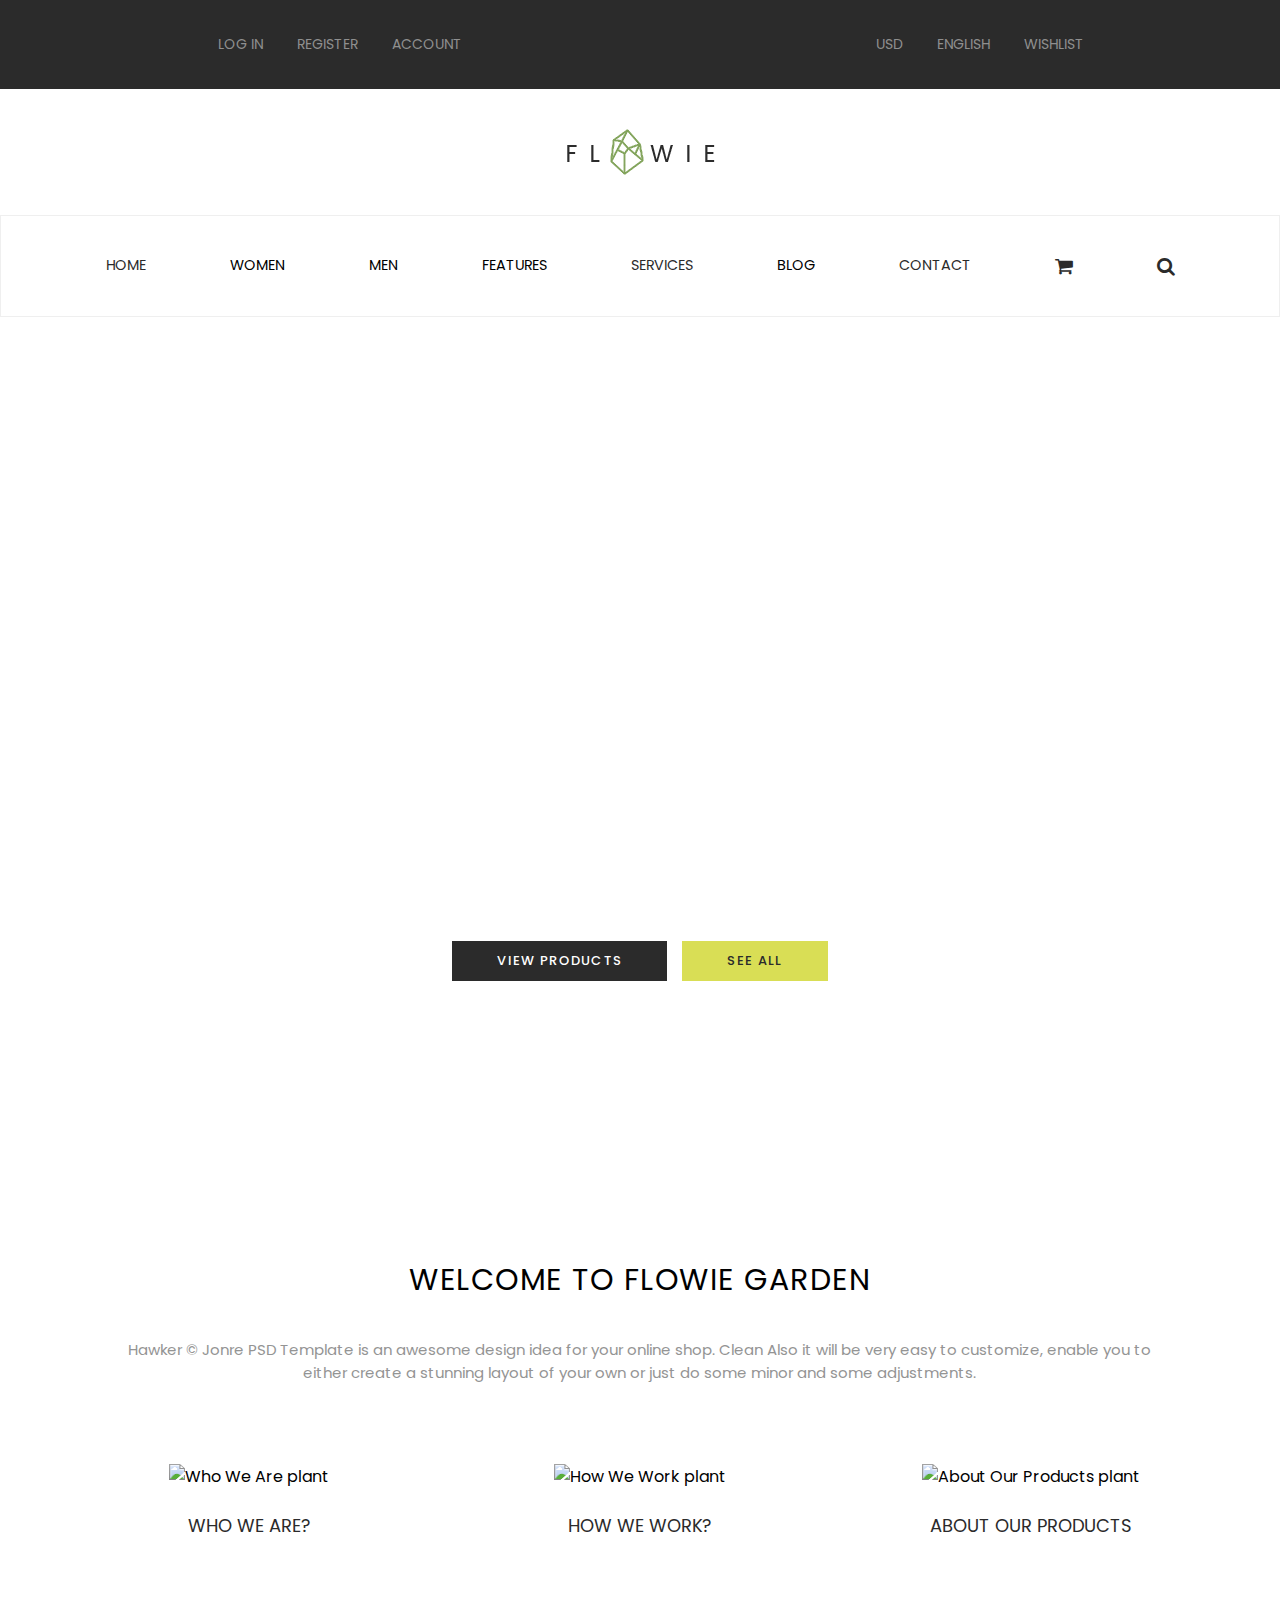
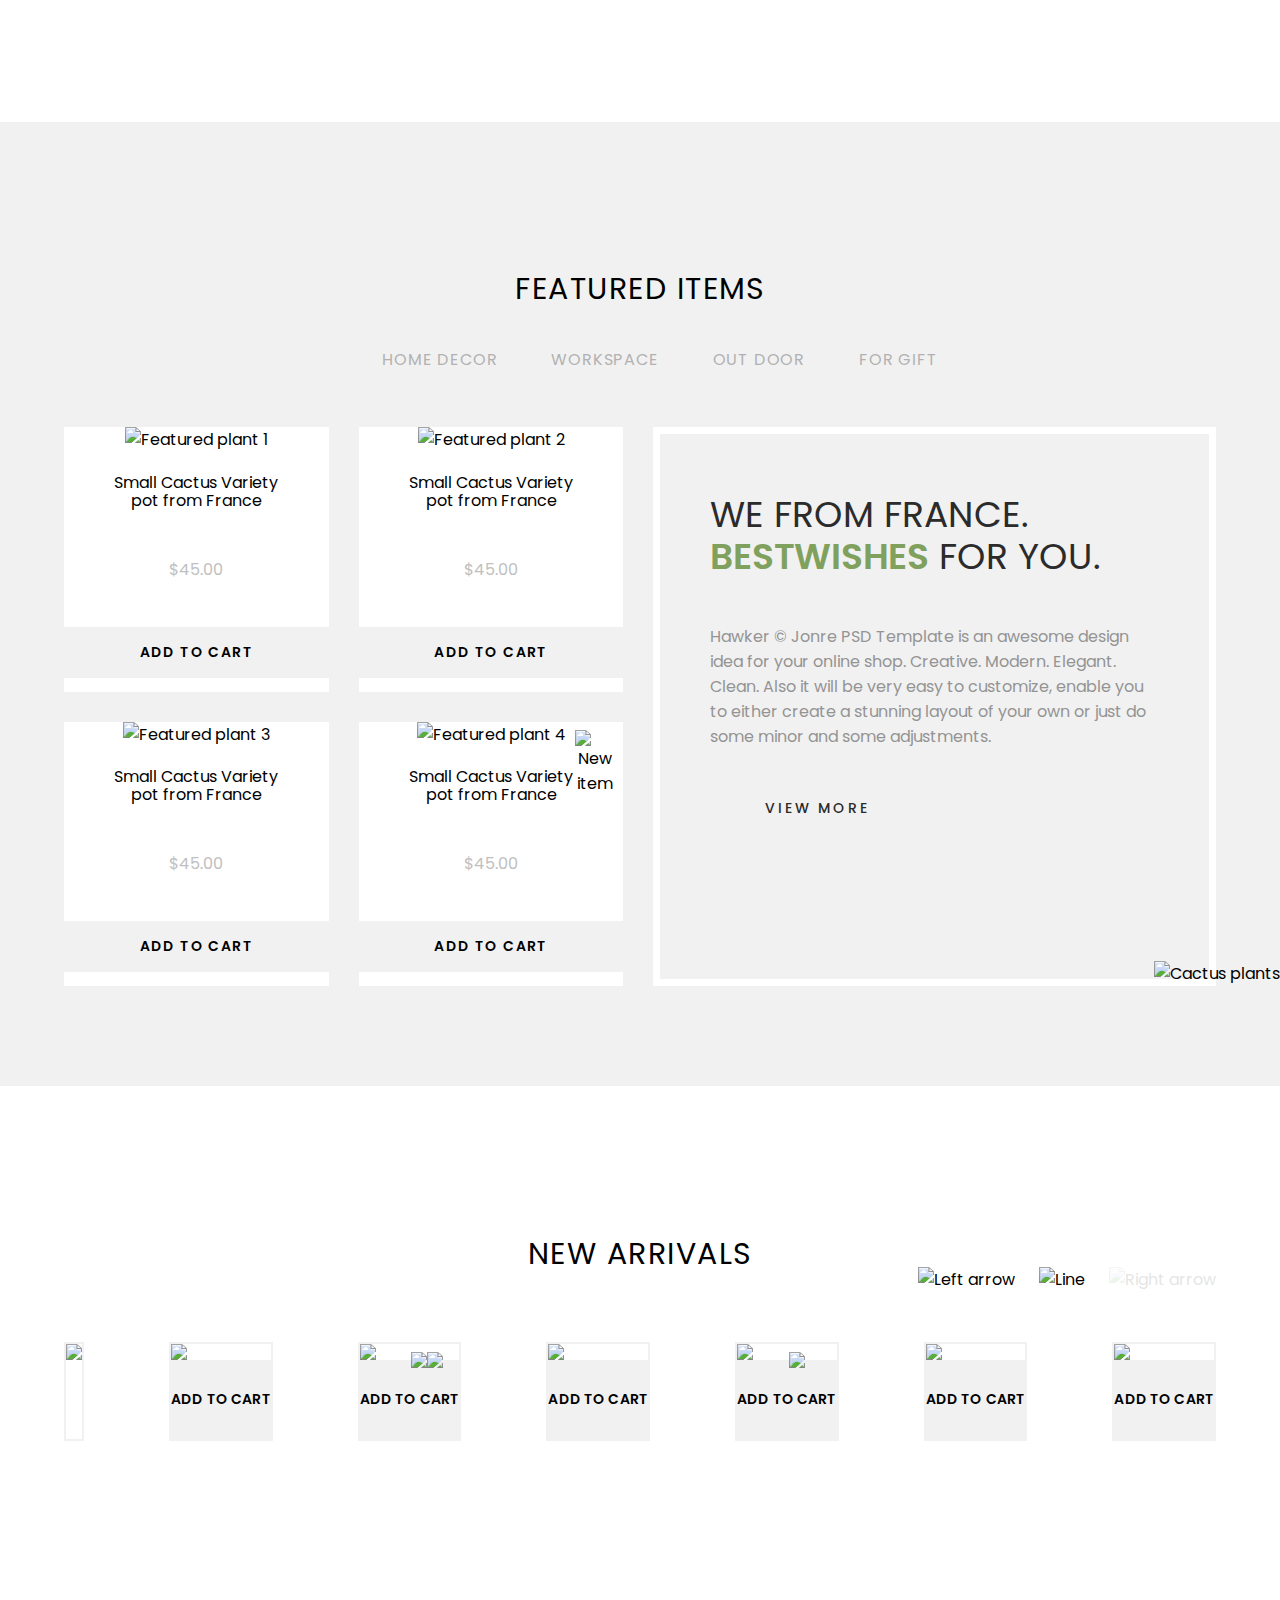
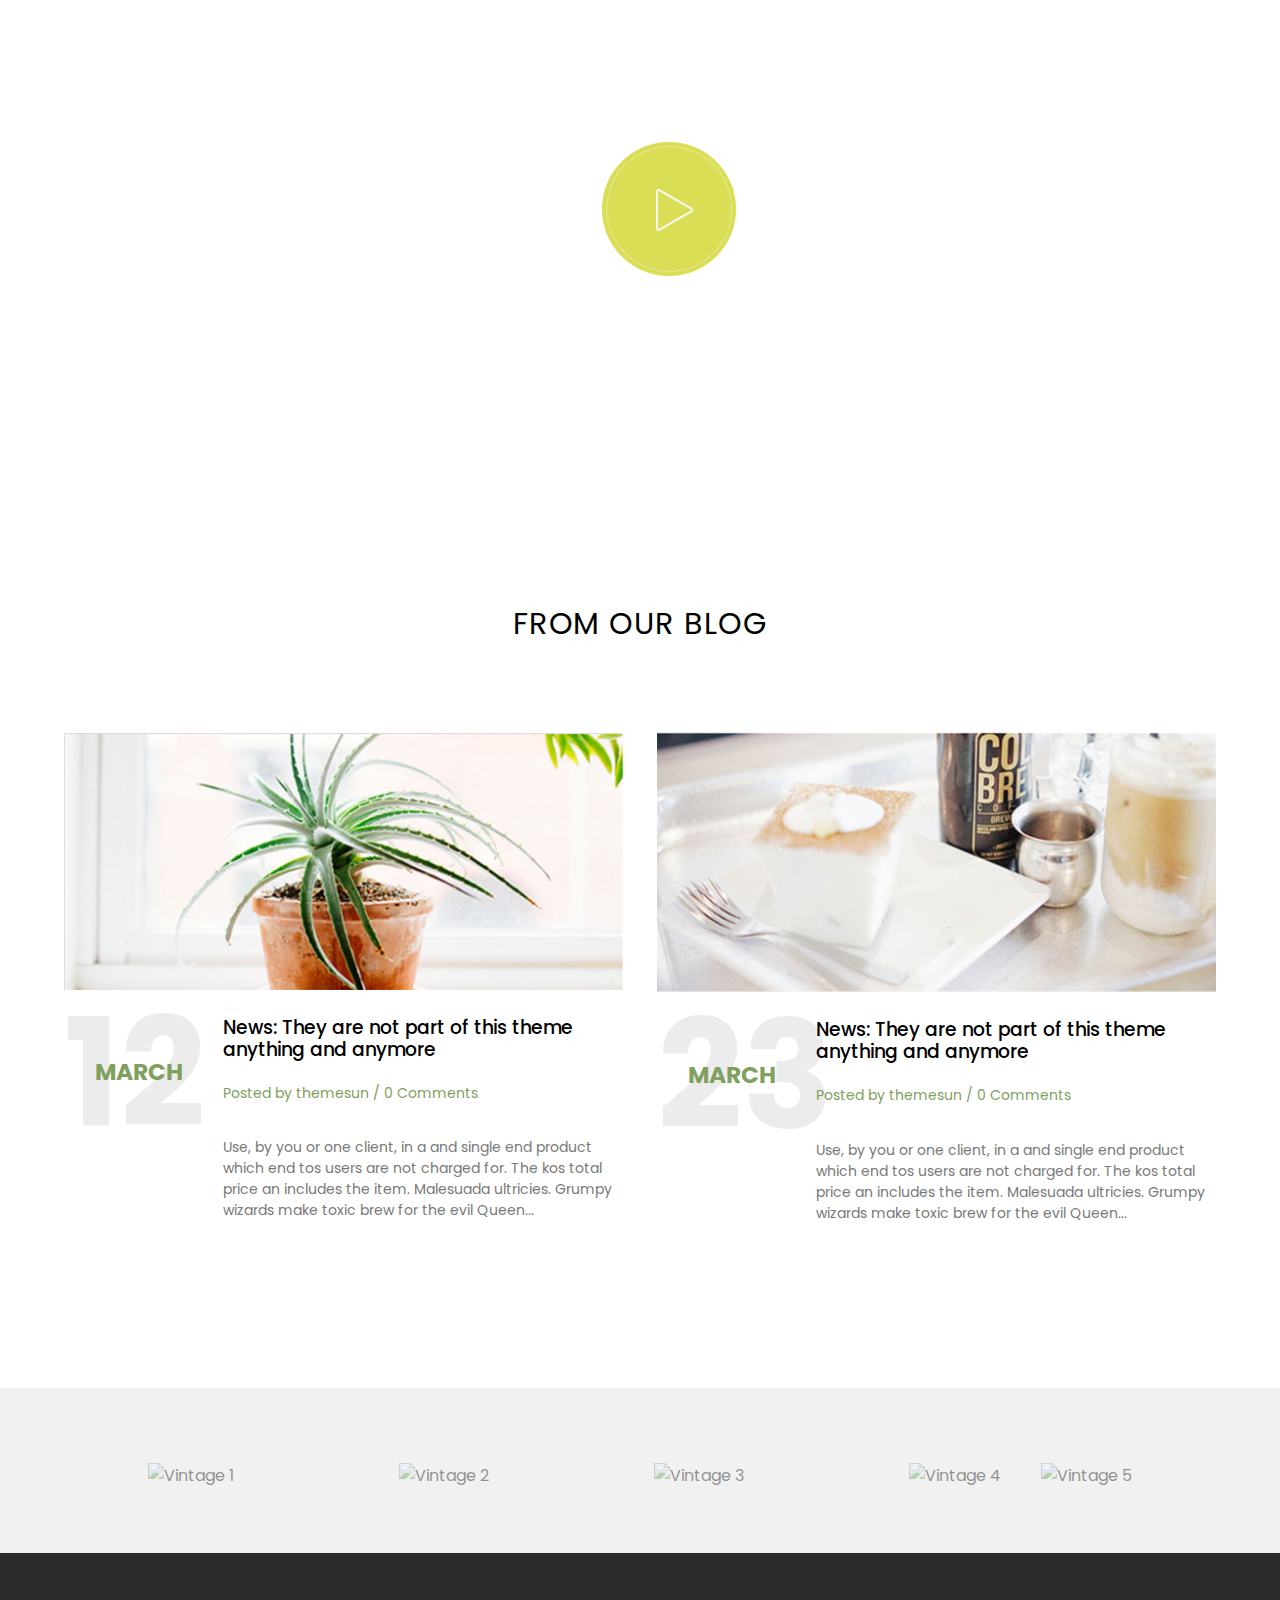
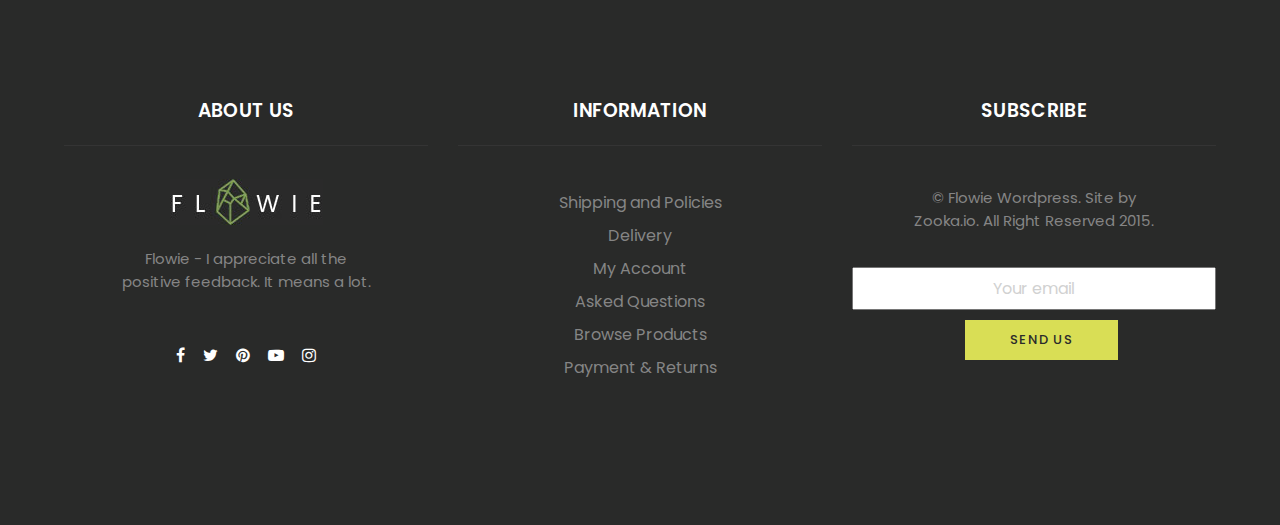
==== index.html @ 3d75c7f3 "rough layout" ====
<!DOCTYPE html>
<html lang="en">
<head>
	<meta charset="UTF-8">
	<title>Flowie</title>

	<link href="https://fonts.googleapis.com/css?family=Poppins" rel="stylesheet">
	<link rel="stylesheet" href="http://maxcdn.bootstrapcdn.com/font-awesome/4.7.0/css/font-awesome.min.css">
	
	<link rel="stylesheet" href="public/styles/style.css">
	<meta name="viewport" content="initial-scale=1.0" user-scalable="no">
	<meta charset="utf-8">

</head>

<body>
	<header>
		<div class="headerUser">
			<div class="headerUserAccount">
				<ul>
					<li><a href="#/">Log In</a></li>
					<li><a href="#/">Register</a></li>
					<li><a href="#/">Account</a></li>
				</ul>
			</div>
			<div class="headerUserShop">
				<ul>
					<li><a href="#/">USD</a></li>
					<li><a href="#/">English</a></li>
					<li><a href="#/">Wishlist</a></li>
				</ul>
			</div>
		</div>
		<div class="headerLogo">
			<img src="../assets/homepage_logo.png" alt="Flowie logo">
		</div>
		<nav>
			<div class="headerLinks">
				<ul>
					<li><a href="index.html">Home</a></li>
					<li>Women</li>
					<li>Men</li>
					<li>Features</li>
					<li><a href="about.html">Services</a></li>
					<li>Blog</li>
					<li><a href="contact.html">Contact</a></li>
					<li><i class="fa fa-shopping-cart fa-lg" aria-hidden="false"></i></li>
					<li><i class="fa fa-search fa-lg" aria-hidden="false"></i></li>
				</ul>
			</div>
		</nav>
	</header>

	<section class="hero">
		<div class="heroBurger">
			<i class="fa fa-bars fa-lg" aria-hidden="false"></i>
		</div>
		<div class="heroText">
			<img src="../../assets/flowie_from_hearts.png" alt="Flowie from Heart text">
			<h3>Give your full of love for this planet</h3>
			<div class="heroButtons">
				<button class="button buttonGrey">View Products</button>
				<button class="button buttonYellow">See All</button>
			</div>
		</div>
	</section>

	<section class="welcome">
		<div class="welcomeWrapper midWidthWrapper">
			<h2>Welcome to Flowie Garden</h2>
			<p>Hawker &copy; Jonre PSD Template is an awesome design idea for your online shop. Clean Also it will be very easy to customize, enable you to either create a stunning layout of your own or just do some minor and some adjustments.</p>
			<div class="welcomeGrid">
				<div class="welcomeColumn">
					<img src="../../assets/welcome_01.jpg" alt="Who We Are plant">
					<h3>Who We Are?</h3>
				</div>
				<div class="welcomeColumn">
					<img src="../../assets/welcome_02.jpg" alt="How We Work plant">
					<h3>How We Work?</h3>
				</div>
				<div class="welcomeColumn">
				<img src="../../assets/welcome_03.jpg" alt="About Our Products plant">
					<h3>About Our Products</h3>
				</div>
			</div>
		</div>
	</section>

	<section class="featured">
		<div class="featuredWrapper midWidthWrapper">
			<h2>Featured Items</h2>
			<div class="featuredNav">
				<ul>
					<li><a href="#/">Home Decor</a></li>
					<li><a href="#/">Workspace</a></li>
					<li><a href="#/">Out door</a></li>
					<li><a href="#/">For Gift</a></li>
				</ul>
			</div>
			<div class="featuredGrid">
				<div class="featuredLeft">
					<!--Item 1--> 
					<div class="featuredItem">
						<div class="featuredImg"><!-- container of img -->
							<img src="../../assets/plant1.jpg" alt="Featured plant 1">
						</div>
						<div class="featuredItemInfo"><!-- container of info -->
							<h4>Small Cactus Variety pot from France</h4>
							<p>$45.00</p>
						</div>
						<div class="featuredAddCart">
							<p>Add to Cart</p>
						</div>
					</div>
					<!--Item 2--> 
					<div class="featuredItem">
						<div class="featuredImg">
							<img src="../../assets/plant2.jpg" alt="Featured plant 2">
						</div>
						<div class="featuredItemInfo">
							<h4>Small Cactus Variety pot from France</h4>
							<p>$45.00</p>
						</div>
						<div class="featuredAddCart">
							<p>Add to Cart</p>
						</div>
					</div>
					<!--Item 3--> 
					<div class="featuredItem full-img">
						<div class="featuredImg">
							<img src="../../assets/plant3.jpg" alt="Featured plant 3">
						</div>
						<div class="featuredItemInfo">
							<h4>Small Cactus Variety pot from France</h4>
							<p>$45.00</p>
						</div>
						<div class="featuredAddCart">
							<p>Add to Cart</p>
						</div>
					</div>
					<!--Item 4--> 
					<div class="featuredItem">
						<div class="featuredImg">
							<img src="../../assets/plant4.jpg" alt="Featured plant 4">
							<div class="labels">
								<img src="../../assets/new.png" alt="New item">
							</div>
						</div>
						<div class="featuredItemInfo">
							<h4>Small Cactus Variety pot from France</h4>
							<p>$45.00</p>
						</div>
						<div class="featuredAddCart">
							<p>Add to Cart</p>
						</div>

					</div>
				</div>
				<div class="featuredRight">
					<h3>We From France.</h3>
					<h3><span>Bestwishes</span> for you.</h3>
					<p>Hawker &copy; Jonre PSD Template is an awesome design idea for your online shop. Creative. Modern. Elegant. Clean. Also it will be very easy to customize, enable you to either create a stunning layout of your own or just do some minor and some adjustments.</p>
					<div class="moreLink"><a href="#/">View more</a></div>
				</div>
			</div>
			<div class="cactusOverlay">
				<img src="../../assets/cactus.png" alt="Cactus plants">
			</div>
		</div>
	</section>

	<section class="arrivals">
		<div class="arrivalsWrapper midWidthWrapper">
			<h2>New Arrivals</h2>
			<div class="arrows">
				<img src="../../assets/arrowL.png" alt="Left arrow">
				<img src="../../assets/arrowI.png" alt="Line">
				<img src="../../assets/arrowR.png" alt="Right arrow">
			</div>

			<div class="arrivalsGrid">
				<!-- Item 1: Featured Arrival -->
				<div class="arrivalsItem">
					<img src="../../assets/Homepage_01.jpg" alt="Plant 1">
					<div class="arrivalsFeat">
						<h3>More than a gift.</h3>
						<h3>It's <span>love.</span></h3>
						<div class="moreLink"><a href="#/">View more</a></div>
					</div>
				</div>
				<!-- Item 2 -->
				<div class="arrivalsItem">
					<img src="../../assets/Homepage_02.jpg" alt="Plant 2">
					<div class="arrivalsInfo">
						<h4>Small Cactus Variety pot from France</h4>
						<p>$45.00</p>
					</div>
					<div class="addCart">
						<p>Add to Cart</p>
					</div>
				</div>
				<!-- Item 3 -->
				<div class="arrivalsItem">
					<img src="../../assets/Homepage_03.jpg" alt="Plant 3">
					<div class="labels">
						<img src="../../assets/hot.png" alt="New item">
						<img src="../../assets/new.png" alt="New item">
					</div>
					<div class="arrivalsInfo">
						<h4>Small Cactus Variety pot from France</h4>
						<p>$45.00</p>
					</div>
					<div class="addCart">
						<p>Add to Cart</p>
					</div>
				</div>
				<!-- Item 4 -->
				<div class="arrivalsItem">
					<img src="../../assets/Homepage_04.jpg" alt="Plant 4">
					<div class="arrivalsInfo">
						<h4>Small Cactus Variety pot from France</h4>
						<p>$45.00</p>
					</div>
					<div class="addCart">
						<p>Add to Cart</p>
					</div>
				</div>
				<!-- Item 5 -->
				<div class="arrivalsItem">
					<div class="labels"><img src="../../assets/new.png" alt="New item"></div>
					<img src="../../assets/Homepage_05.jpg" alt="Plant 5">
					<div class="arrivalsInfo">
						<h4>Small Cactus Variety pot from France</h4>
						<p>$45.00</p>
					</div>
					<div class="addCart">
						<p>Add to Cart</p>
					</div>
				</div>
				<!-- Item 6 -->
				<div class="arrivalsItem">
					<img src="../../assets/Homepage_06.jpg" alt="Plant 6">
					<div class="arrivalsInfo">
						<h4>Small Cactus Variety pot from France</h4>
						<p>$45.00</p>
					</div>
					<div class="addCart">
						<p>Add to Cart</p>
					</div>
				</div>
				<!-- Item 7 -->
				<div class="arrivalsItem">
					<img src="../../assets/Homepage_07.jpg" alt="Plant 7">
					<div class="arrivalsInfo">
						<h4>Small Cactus Variety pot from France</h4>
						<p>$45.00</p>
					</div>
					<div class="addCart">
						<p>Add to Cart</p>
					</div>
				</div>
			</div>
		</div>
	</section>

	<section class="video">
		<div class="videoWrapper midWidthWrapper">
			<div class="videoText">
				<img src="../../assets/life_of_farm.png" alt="Life of Farm text">
			</div>
		</div>
	</section>

	<section class="blog">
		<div class="blogWrapper midWidthWrapper">
			<h2>From our Blog</h2>
			<div class="blogWrapperContent">
				<div class="blogEntry">
					<div class="blogImage">
						<img src="../../assets/blog_01.jpg" alt="Aloe">
					</div>
					<div class="blogContent">
						<div class="blogDate">
							<div class="blogDate-Day"><h3>12</h3></div>
							<div class="blogDate-Month"><h3>March</h3></div>
						</div>
						<div class="blogText">
							<h3>News: They are not part of this theme anything and anymore </h3>
							<h4>Posted by themesun / 0 Comments</h4>
							<p>Use, by you or one client, in a and single end product which end tos users are not charged for. The kos total price an includes the item. Malesuada ultricies. Grumpy wizards make toxic brew for the evil Queen...</p>
						</div>
					</div>
				</div>
				<div class="blogEntry">
					<div class="blogImage">
						<img src="../../assets/blog_02.jpg" alt="Cafe setup">
					</div>
					<div class="blogContent">
						<div class="blogDate">
							<div class="blogDate-Day"><h3>23</h3></div>
							<div class="blogDate-Month"><h3>March</h3></div>
						</div>
						<div class="blogText">
							<h3>News: They are not part of this theme anything and anymore </h3>
							<h4>Posted by themesun / 0 Comments</h4>
							<p>Use, by you or one client, in a and single end product which end tos users are not charged for. The kos total price an includes the item. Malesuada ultricies. Grumpy wizards make toxic brew for the evil Queen...</p>
						</div>
					</div>
				</div>
			</div><!-- Ends the DIV wrapperContent -->
		</div>
	</section>
	<section class="vintage">
		<div class="vintageWrapper midWidthWrapper">
				<div class="vintageLogo">
					<img src="../../assets/logo1.png" alt="Vintage 1">
				</div>	
				<div class="vintageLogo">
					<img src="../../assets/logo2.png" alt="Vintage 2">
				</div>	
				<div class="vintageLogo">
					<img src="../../assets/logo3.png" alt="Vintage 3">
				</div>	
			<div class="vintageRow">	
				<div class="vintageLogo">
					<img src="../../assets/logo4.png" alt="Vintage 4">
				</div>	
				<div class="vintageLogo">
					<img src="../../assets/logo5.png" alt="Vintage 5">
				</div>	
			</div>			
		</div>
	</section>
	<footer>
		<div class="footerWrapper midWidthWrapper">
			<div class="footerColumn footerColumn-Left">
				<h3>About Us</h3>
				<img src="../assets/flowie_dark.jpg" alt="Flowie logo">
				<p> Flowie - I appreciate all the positive feedback. It means a lot.</p>
				<div class="footerSocial">
					<i class="fa fa-facebook" aria-hidden="true"></i>
					<i class="fa fa-twitter" aria-hidden="true"></i>
					<i class="fa fa-pinterest" aria-hidden="true"></i>
					<i class="fa fa-youtube-play" aria-hidden="true"></i>
					<i class="fa fa-instagram" aria-hidden="true"></i>
				</div>
			</div>
			<div class="footerColumn footerColumn-Mid">
				<h3>Information</h3>
				<ul>
					<li>Shipping and Policies</li>
					<li>Delivery</li>
					<li>My Account</li>
					<li>Asked Questions</li>
					<li>Browse Products</li>
					<li>Payment &amp; Returns</li>
				</ul>
			</div>
			<div class="footerColumn footerColumn-Right">
				<h3>Subscribe</h3>
				<p>&copy; Flowie Wordpress. Site by Zooka.io. All Right Reserved 2015.</p>
				<div class="footerForm">
					<input type="text" placeholder="Your email">
					<button class="button buttonYellow">Send Us</button>
				</div>
			</div>
		</div>
	</footer>
</body>
</html>
---- public/styles/style.css ----
@import url(https://fonts.googleapis.com/css?family=Poppins:300,400,500,600,700);
article, aside, details, figcaption, figure, footer, header, hgroup, nav, section, summary {
  display: block; }

audio, canvas, video {
  display: inline-block; }

audio:not([controls]) {
  display: none;
  height: 0; }

[hidden] {
  display: none; }

html {
  font-family: sans-serif;
  -webkit-text-size-adjust: 100%;
  -ms-text-size-adjust: 100%; }

a:focus {
  outline: thin dotted; }

a:active, a:hover {
  outline: 0; }

h1 {
  font-size: 2em; }

abbr[title] {
  border-bottom: 1px dotted; }

b, strong {
  font-weight: 700; }

dfn {
  font-style: italic; }

mark {
  background: #ff0;
  color: #000; }

code, kbd, pre, samp {
  font-family: monospace, serif;
  font-size: 1em; }

pre {
  white-space: pre-wrap;
  word-wrap: break-word; }

q {
  quotes: \201C \201D \2018 \2019; }

small {
  font-size: 80%; }

sub, sup {
  font-size: 75%;
  line-height: 0;
  position: relative;
  vertical-align: baseline; }

sup {
  top: -.5em; }

sub {
  bottom: -.25em; }

img {
  border: 0; }

svg:not(:root) {
  overflow: hidden; }

fieldset {
  border: 1px solid silver;
  margin: 0 2px;
  padding: .35em .625em .75em; }

button, input, select, textarea {
  font-family: inherit;
  font-size: 100%;
  margin: 0; }

button, input {
  line-height: normal; }

button, html input[type=button],
input[type=reset], input[type=submit] {
  -webkit-appearance: button;
  cursor: pointer; }

button[disabled], input[disabled] {
  cursor: default; }

input[type=checkbox], input[type=radio] {
  box-sizing: border-box;
  padding: 0; }

input[type=search] {
  -webkit-appearance: textfield;
  -moz-box-sizing: content-box;
  -webkit-box-sizing: content-box;
  box-sizing: content-box; }

input[type=search]::-webkit-search-cancel-button, input[type=search]::-webkit-search-decoration {
  -webkit-appearance: none; }

textarea {
  overflow: auto;
  vertical-align: top; }

table {
  border-collapse: collapse;
  border-spacing: 0; }

body, figure {
  margin: 0; }

legend, button::-moz-focus-inner, input::-moz-focus-inner {
  border: 0;
  padding: 0; }

.clearfix:after {
  visibility: hidden;
  display: block;
  font-size: 0;
  content: " ";
  clear: both;
  height: 0; }

* {
  -moz-box-sizing: border-box;
  -webkit-box-sizing: border-box;
  box-sizing: border-box; }

.headerUser {
  background-color: #2b2b2b;
  color: #8f8f8f;
  display: flex;
  padding: 20px 0;
  font-family: "Poppins", sans-serif;
  font-size: 0.875rem;
  text-transform: uppercase; }
  .headerUser ul {
    list-style-type: none; }
  .headerUser li {
    display: inline-block; }
  .headerUser li:nth-child(2) {
    margin: 0 30px; }
  .headerUser a:active, .headerUser a:visited, .headerUser a:link {
    color: #8f8f8f;
    text-decoration: none; }
  .headerUser a:hover {
    color: white;
    transition: 0.3s ease-in; }

.headerUserAccount, .headerUserShop {
  width: 50%;
  text-align: center; }

.headerLogo {
  display: flex;
  justify-content: center; }
  .headerLogo img {
    padding: 40px 0; }

.headerLinks {
  width: 100%;
  border: 1px solid #efefef;
  text-align: center;
  font-size: 0.9rem; }
  .headerLinks ul {
    list-style-type: none;
    padding: 25px 0; }
  .headerLinks li {
    display: inline-block;
    text-transform: uppercase;
    padding: 0 80px 0 0; }
  .headerLinks li:last-child {
    padding-right: 0; }
  .headerLinks .fa {
    color: #2b2b2b; }
  .headerLinks .fa:hover {
    color: #80a05d;
    transition: 0.3s ease-in; }
  .headerLinks a:active, .headerLinks a:visited, .headerLinks a:link {
    color: #2b2b2b;
    text-decoration: none; }
  .headerLinks a:hover {
    color: #80a05d;
    transition: 0.3s ease-in; }

.heroBurger {
  display: none;
  width: 100%;
  position: absolute;
  top: 0; }
  .heroBurger .fa {
    color: white;
    padding: 10px;
    margin: 10px;
    background-color: #2b2b2b; }
  .heroBurger .fa:hover {
    background-color: #d9de55;
    transition: 0.3s ease-in; }

.hero {
  height: 795px;
  background-image: url("../../images/plant_hero.jpg");
  background-repeat: no-repeat;
  background-size: cover;
  display: flex;
  justify-content: center;
  flex-direction: column;
  position: relative; }

.heroText {
  padding: 90px 0;
  text-align: center;
  display: flex;
  flex-direction: column;
  justify-content: center;
  align-items: center; }
  .heroText h3 {
    font-weight: 300;
    font-size: 1.2rem;
    color: white;
    text-transform: uppercase;
    letter-spacing: 0.1em;
    padding-bottom: 35px; }

.heroButtons {
  display: flex;
  justify-content: center; }

.button {
  font-size: 0.8125rem;
  letter-spacing: 0.1em;
  border: 0px;
  text-transform: uppercase;
  font-weight: 500; }

.buttonGrey {
  background-color: #2b2b2b;
  padding: 10px 45px;
  color: white; }

.button:hover {
  background-color: #80a05d;
  color: white;
  transition: 0.3s ease-in; }

.buttonYellow {
  background-color: #d9de55;
  padding: 10px 45px;
  color: #2b2b2b;
  margin-left: 15px; }

.buttonGreen {
  background-color: #80a05d;
  color: white;
  max-width: 180px;
  padding: 15px 30px; }

@media (max-width: 1120px) {
  .headerLinks li {
    padding-right: 50px; } }

@media (max-width: 885px) {
  .hero {
    height: 90vh; }
  .heroText {
    padding: 0;
    text-align: center; }
    .heroText img {
      width: 80%; }
  .headerLinks {
    display: none; }
  .heroBurger {
    display: block; } }

@media (max-width: 515px) {
  .headerUser {
    flex-direction: column; }
  .headerUserAccount, .headerUserShop {
    width: 100%; } }

.welcomeWrapper p {
  color: #949494;
  font-size: 0.9375rem;
  text-align: center;
  width: 90%;
  margin: 0 auto; }

.welcomeGrid {
  display: flex;
  flex-direction: row;
  justify-content: space-between;
  text-align: center; }

.welcomeColumn {
  width: 370px;
  padding: 80px 0 160px 0; }
  .welcomeColumn h3 {
    text-transform: uppercase;
    font-weight: 400;
    font-size: 1.125rem;
    padding: 5px 0;
    color: #2b2b2b; }
  .welcomeColumn img {
    width: 100%; }

@media (max-width: 1200px) {
  .welcomeColumn {
    padding: 50px 0 80px 0; }
    .welcomeColumn h3 {
      font-size: 1rem; } }

@media (max-width: 730px) {
  .welcomeGrid {
    flex-direction: column;
    align-items: center;
    padding-top: 30px; }
  .welcomeColumn {
    padding: 30px 0 30px 0; } }

.featured {
  background-color: #f1f1f1;
  position: relative; }

.featuredNav ul {
  list-style-type: none;
  text-align: center; }

.featuredNav li {
  display: inline-block;
  text-transform: uppercase;
  font-size: 1rem;
  letter-spacing: 0.05em;
  color: #b1b1b1;
  padding-right: 50px; }

.featuredNav li:last-child {
  padding-right: 0; }

.featuredNav a:active, .featuredNav a:visited, .featuredNav a:link {
  color: #b1b1b1;
  text-decoration: none; }

.featuredNav a:hover {
  color: #80a05d;
  transition: 0.3s ease-in; }

.featuredGrid {
  display: flex;
  justify-content: space-between;
  margin: 55px 0 100px 0; }

.featuredLeft {
  width: 50%;
  display: flex;
  flex-wrap: wrap;
  justify-content: space-between;
  margin-right: 15px; }

.featuredRight {
  width: 50%;
  background-color: white;
  margin-left: 15px; }

.featuredImg {
  position: relative; }
  .featuredImg img {
    width: 100%;
    z-index: 0; }

.featuredItem {
  background-color: white;
  width: calc(50% - 15px);
  height: calc(50% - 15px);
  text-align: center;
  display: flex;
  flex-direction: column; }

.featuredItemInfo {
  display: flex;
  flex-direction: column;
  background-color: white; }
  .featuredItemInfo h4 {
    font-weight: 400;
    font-size: 1rem;
    line-height: 18px;
    padding: 0 50px; }
  .featuredItemInfo p {
    color: #c0c0c0;
    padding: 10px 0 15px 0; }

.featuredItem:nth-child(1), .featuredItem:nth-child(2) {
  margin-bottom: 30px; }

.featuredAddCart {
  width: 100%;
  text-transform: uppercase; }
  .featuredAddCart p {
    text-align: center;
    font-weight: 600;
    letter-spacing: 0.1em;
    padding: 15px 0;
    background-color: #f1f1f1;
    transition: 0.3s ease-in;
    font-size: 0.875rem; }

.featuredAddCart p:hover {
  background-color: #80a05d;
  color: white; }

.featuredRight {
  background-color: #f1f1f1;
  border: 7px solid white;
  padding: 100px 50px; }
  .featuredRight h3 {
    padding-top: 0;
    margin: 0;
    font-size: 2.25rem;
    font-weight: 400;
    text-transform: uppercase;
    line-height: 42px;
    color: #2b2b2b; }
  .featuredRight span {
    color: #80a05d;
    font-weight: 600; }
  .featuredRight p {
    padding: 30px 0 20px 0;
    color: #949494; }

.moreLink {
  padding-top: 40px; }
  .moreLink a:before {
    content: "";
    display: block;
    background: url("../../images/greenline.png") no-repeat;
    width: 50px;
    height: 5px;
    float: left;
    margin: 12px 0 0 0; }
  .moreLink a:active, .moreLink a:visited, .moreLink a:link {
    color: #2b2b2b;
    text-decoration: none;
    text-transform: uppercase;
    padding-left: 5px;
    font-weight: 500;
    font-size: 0.875rem;
    letter-spacing: 0.2em; }
  .moreLink a:hover {
    color: #80a05d;
    transition: 0.3s ease-in; }

.cactusOverlay {
  position: absolute;
  z-index: 20;
  bottom: 100px;
  right: 0; }

.labels {
  width: 40px;
  position: absolute;
  right: 8px;
  top: 8px; }
  .labels img {
    padding-bottom: 5px; }

@media (max-width: 1670px) {
  .cactusOverlay img {
    width: 550px; }
  .moreLink {
    padding-top: 10px; } }

@media (max-width: 1300px) {
  .featuredRight {
    padding-top: 60px; } }

@media (max-width: 1220px) {
  .cactusOverlay img {
    width: 450px; } }

@media (max-width: 990px) {
  .featuredGrid {
    display: flex;
    flex-direction: column-reverse;
    justify-content: center;
    align-items: center;
    margin: 55px 0 100px 0; }
  .cactusOverlay {
    display: none; }
  .featuredLeft {
    width: 80%;
    margin-right: 0; }
  .featuredRight {
    width: 80%;
    margin-left: 0;
    padding-bottom: 60px; }
  .featuredAddCart p {
    padding: 20px 0; }
  .featuredItem:nth-child(1), .featuredItem:nth-child(2) {
    margin-top: 30px; } }

@media (max-width: 850px) {
  .featuredLeft {
    width: 100%; }
  .featuredRight {
    width: 100%; } }

@media (max-width: 630px) {
  .featuredWrapper li {
    font-size: 0.9rem;
    padding-right: 20px; } }

@media (max-width: 505px) {
  .featuredLeft {
    flex-direction: column; }
  .featuredItem {
    width: 100%; }
  .featuredImg img {
    width: 60%; }
  .labels img {
    width: 100%; }
  .featuredRight {
    margin-bottom: 30px; }
  .featuredItem:nth-child(1), .featuredItem:nth-child(2) {
    margin-top: 0px; }
  .featuredItem:nth-child(1), .featuredItem:nth-child(2) {
    margin-bottom: 0px; }
  .featuredItem.full-img img {
    width: 100%; } }

@media (max-width: 490px) {
  .featuredWrapper li {
    font-size: 0.9rem;
    padding-right: 20px; }
  .featuredWrapper li:nth-child(3) {
    padding-right: 0; } }

.arrivalsWrapper {
  width: 100%;
  padding: 0 0 100px 0; }

.arrivalsGrid {
  display: flex;
  flex-direction: row;
  flex-wrap: wrap;
  justify-content: space-between;
  padding-top: 30px; }

.arrivalsItem {
  position: relative;
  margin-bottom: 30px;
  z-index: 0;
  font-size: 0;
  overflow: hidden;
  border: 2px solid #f1f1f1; }

.arrivalsFeat {
  position: absolute;
  z-index: 10;
  top: 50%;
  right: 80px;
  transform: translateY(-50%);
  max-width: 220px; }
  .arrivalsFeat h3 {
    font-size: 2.25rem;
    text-transform: uppercase;
    font-weight: 400;
    line-height: 36px; }
  .arrivalsFeat p {
    margin-top: 20px;
    text-transform: uppercase; }
  .arrivalsFeat span {
    color: #80a05d;
    font-weight: 600; }

.arrivalsInfo {
  position: absolute;
  z-index: 10;
  top: 260px;
  text-align: center; }
  .arrivalsInfo h4 {
    font-weight: 400;
    font-size: 1rem;
    line-height: 18px;
    padding: 0 30px; }
  .arrivalsInfo p {
    color: #c0c0c0;
    padding: 10px 0 15px 0;
    font-size: 0.875rem; }

.addCart {
  width: 100%;
  text-align: center;
  text-transform: uppercase;
  font-size: 0.875rem;
  letter-spacing: 0.01em;
  font-weight: 600;
  background-color: #f1f1f1;
  padding: 15px 0; }

.addCart:hover {
  background-color: #80a05d;
  color: white;
  transition: 0.3s ease-in; }

.arrows {
  display: block;
  text-align: right;
  padding: 0 0 20px 0;
  margin-top: -45px; }
  .arrows img:nth-child(2) {
    padding: 0 20px; }
  .arrows img:nth-child(3) {
    opacity: 0.1; }

@media (max-width: 1236px) {
  .arrivalsGrid {
    width: 100%;
    margin: 0 auto; }
  .arrivalsInfo {
    width: 100%;
    text-align: center; } }

@media (max-width: 1170px) {
  .arrivalsItem:nth-child(1) {
    width: 100%;
    background-color: #f1f1f1; }
  .arrivalsItem:nth-child(1) {
    text-align: left; }
  .arrivalsItem {
    width: 49%;
    border: 2px solid #f1f1f1;
    text-align: center; }
  .arrivalsFeat {
    max-width: 800px;
    right: 120px; }
    .arrivalsFeat h3 {
      font-size: 3rem;
      padding-top: 30px; } }

@media (max-width: 950px) {
  .arrivalsFeat {
    max-width: 300px;
    right: 5%; } }

@media (max-width: 830px) {
  .arrivalsFeat {
    max-width: 300px;
    right: 10px; } }

@media (max-width: 800px) {
  .arrivalsItem {
    width: 100%; } }

@media (max-width: 620px) {
  .arrivalsFeat h3 {
    font-size: 2rem;
    padding-top: 10px;
    line-height: 30px; }
  .arrivalsItem:nth-child(1) img {
    opacity: 0.2; } }

@media (max-width: 490px) {
  .arrows img:nth-child(2) {
    padding: 0 5px; } }

.video {
  background-image: url("../../images/plants_wide.jpg");
  background-repeat: no-repeat;
  background-size: cover;
  background-position: center center; }

.videoWrapper {
  height: 485px;
  display: flex;
  justify-content: center;
  align-items: center; }

@media (max-width: 950px) {
  .videoWrapper {
    height: 50vh; }
  .videoText img {
    max-width: 700px; } }

@media (max-width: 760px) {
  .videoText img {
    width: 90%;
    max-width: 500px; } }

@media (max-width: 640px) {
  .videoWrapper {
    height: 30vh; } }

.blogWrapperContent {
  display: flex;
  flex-direction: row;
  justify-content: space-between; }

.blogEntry {
  width: 48.5%;
  margin: 50px 0 150px 0; }

.blogImage img {
  width: 100%; }

.blogContent {
  display: flex;
  flex-direction: row; }

.blogDate {
  width: 175px;
  height: 200px;
  position: relative;
  margin: 15px 10px 0 0; }

.blogDate-Month {
  font-size: 1.25rem;
  text-transform: uppercase;
  font-weight: 400;
  color: #80a05d;
  position: absolute;
  top: 60px;
  left: 50%;
  transform: translate(-50%, -50%);
  z-index: 10; }

.blogDate-Day {
  font-size: 8rem;
  position: absolute;
  top: 0;
  color: #ececec;
  z-index: -10; }
  .blogDate-Day h3 {
    margin-top: -50px;
    margin-bottom: 0; }

.blogText {
  max-width: 400px; }
  .blogText h3 {
    font-weight: 500;
    line-height: 22px;
    margin-top: 20px; }
  .blogText h4 {
    font-size: 0.875rem;
    font-weight: 400;
    color: #80a05d;
    padding-top: 3px; }
  .blogText p {
    color: #787878;
    font-size: 0.875rem;
    padding-top: 15px; }

@media (max-width: 1270px) {
  .blogDate-Day {
    font-size: 7rem; } }

@media (max-width: 920px) {
  .blogDate-Day {
    font-size: 5rem; } }

@media (max-width: 800px) {
  .blogWrapperContent {
    flex-direction: column; }
  .blogEntry {
    width: 100%;
    margin: 30px 0 30px 0; }
  .blogDate-Day {
    font-size: 8.2rem; }
  .blogText {
    max-width: 600px;
    padding-left: 20px; } }

@media (max-width: 770px) {
  .blogDate-Day {
    font-size: 7.3rem; } }

@media (max-width: 595px) {
  .blogDate-Day {
    font-size: 3rem;
    margin-top: 60px;
    left: 50%;
    transform: translateX(-50%); }
  .blogDate-Month {
    top: 17px; } }

.vintage {
  background-color: #f1f1f1; }

.vintageWrapper {
  width: 100%;
  display: flex;
  flex-direction: row;
  flex-wrap: wrap;
  flex-basis: 80%;
  justify-content: space-between;
  padding: 55px 0 45px 0; }
  .vintageWrapper img {
    opacity: 0.4;
    padding: 20px; }
  .vintageWrapper img:hover {
    opacity: 1.0;
    transition: 0.3s ease-in; }

.vintageRow {
  display: flex;
  flex-direction: row;
  justify-content: space-around; }

@media (max-width: 1115px) {
  .vintageWrapper {
    max-width: 800px; }
    .vintageWrapper img {
      width: 150px; } }

@media (max-width: 960px) {
  .vintageRow {
    width: 100%; } }

@media (max-width: 565px) {
  .vintageWrapper {
    width: 100%;
    flex-direction: column; }
    .vintageWrapper img {
      padding: 10px; }
  .vintageRow {
    flex-direction: column; }
  .vintageLogo {
    text-align: center; } }

.title {
  background: linear-gradient(rgba(128, 160, 93, 0.7), rgba(128, 160, 93, 0.7)), url("../../assets/plants_banner.jpg");
  background-size: cover;
  background-repeat: no-repeat;
  background-position: center center; }
  .title h2 {
    font-size: 2.5625rem;
    color: white;
    text-transform: uppercase;
    text-align: center;
    font-weight: 400;
    padding: 120px 0; }

.breadcrumbs {
  border: 1px solid #efefef;
  margin-bottom: 70px; }
  .breadcrumbs ul {
    font-size: 0.875rem;
    padding: 30px 0; }
  .breadcrumbs li {
    list-style-type: none;
    display: inline-block; }
  .breadcrumbs li:nth-child(1):after {
    content: '>';
    padding: 0 35px; }

.advertImage {
  position: relative; }
  .advertImage img {
    width: 100%; }
  .advertImage blockquote {
    width: 785px;
    position: absolute;
    left: 40px;
    bottom: 40px;
    background-color: white;
    padding: 30px; }
    .advertImage blockquote h3 {
      font-size: 1.75rem;
      letter-spacing: 0.025em;
      color: #80a05d;
      font-weight: 400;
      text-decoration: underline; }

.services {
  border: 2px solid #ededed; }

.servicesWrapper {
  display: flex;
  flex-direction: row; }

.servicesItem {
  width: 25%;
  text-align: center;
  border-left: 1px solid white;
  border-right: 1px solid white; }
  .servicesItem h3 {
    text-transform: uppercase;
    font-weight: 400;
    letter-spacing: 0.07em;
    color: #80a05d;
    font-size: 1.125rem;
    padding-top: 20px; }
  .servicesItem p {
    font-style: 0.875rem;
    color: #949494;
    line-height: 18px;
    padding-bottom: 155px; }
  .servicesItem img {
    padding-top: 120px; }

.servicesItem:nth-child(1) {
  background-image: url("../../images/bg_logo_left.png"); }

.servicesItem:nth-child(1):hover, .servicesItem:nth-child(2):hover, .servicesItem:nth-child(3):hover, .servicesItem:nth-child(4):hover {
  background-image: linear-gradient(rgba(217, 222, 85, 0.8), rgba(217, 222, 85, 0.8)), url("../../images/hoverflowers.jpg");
  background-size: cover;
  background-position: center; }
  .servicesItem:nth-child(1):hover h3, .servicesItem:nth-child(1):hover p, .servicesItem:nth-child(2):hover h3, .servicesItem:nth-child(2):hover p, .servicesItem:nth-child(3):hover h3, .servicesItem:nth-child(3):hover p, .servicesItem:nth-child(4):hover h3, .servicesItem:nth-child(4):hover p {
    color: white; }

.servicesItem:nth-child(2), .servicesItem:nth-child(3) {
  background-color: #f1f1f1; }

.servicesItem:nth-child(4) {
  background-image: url("../../images/bg_logo_right.jpg");
  background-position: bottom; }

.testimonials {
  background: linear-gradient(rgba(193, 192, 192, 0.4), rgba(193, 192, 192, 0.4)), url("../../images/flower_pots.jpeg");
  background-size: cover;
  background-position: center -480px;
  flex-direction: column;
  align-items: center; }
  .testimonials blockquote {
    width: 80%;
    max-width: 1175px;
    text-align: center;
    padding: 140px 0; }
  .testimonials blockquote h3 {
    font-size: 2.25rem;
    font-style: italic;
    font-weight: 300;
    color: white;
    letter-spacing: 0.05em; }
  .testimonials blockquote p {
    color: white; }
  .testimonials blockquote p:nth-child(2) {
    text-transform: uppercase;
    font-size: 1.25rem;
    background-color: #252525;
    width: 230px;
    padding: 5px 10px;
    letter-spacing: 0.05em;
    font-weight: 400;
    margin: 20px auto 0 auto; }

.instagramGallery {
  width: 100%;
  display: flex;
  flex-direction: row;
  position: relative;
  overflow: hidden;
  font-size: 0; }

.instagramFollowWrap {
  display: flex;
  align-items: center;
  max-width: 1175px;
  width: 90%;
  position: absolute;
  top: 0;
  left: 50%;
  transform: translateX(-50%); }

.instagramFollow {
  background-color: black; }
  .instagramFollow h4 {
    text-transform: uppercase;
    font-size: 0.875rem;
    font-weight: 300;
    color: #dddddd;
    padding: 5px 10px; }

@media (max-width: 1220px) {
  .testimonials blockquote {
    padding: 80px 0; } }

@media (max-width: 960px) {
  .advertImage blockquote {
    max-width: 400px; }
  .servicesItem p {
    padding: 20px 20px 80px 20px; }
  .blogWrapperContent {
    padding-bottom: 60px; } }

@media (max-width: 850px) {
  .testimonials blockquote h3 {
    font-size: 1.85rem; } }

@media (max-width: 780px) {
  .servicesWrapper {
    flex-direction: row;
    flex-wrap: wrap; }
  .servicesItem {
    width: 50%;
    border: 1px solid white; } }

@media (max-width: 700px) {
  .advertImage blockquote {
    width: calc(100% - 60px);
    top: 10px;
    left: 10px;
    background-color: transparent; }
    .advertImage blockquote h3 {
      font-size: 1.3rem;
      color: #2b2b2b; } }

@media (max-width: 500px) {
  .testimonials blockquote h3 {
    font-size: 1.5rem; }
  .servicesWrapper {
    flex-direction: column; }
  .servicesItem {
    width: 100%; } }

.contactInfoWrapper {
  position: relative; }
  .contactInfoWrapper img {
    width: 100%; }

.contactBlock {
  display: flex;
  flex-direction: row;
  position: absolute;
  bottom: 0px;
  width: 100%;
  max-width: 1070px;
  padding: 50px;
  background-color: white;
  left: 50%;
  transform: translateX(-50%); }

.contactColumn {
  width: 33.3%;
  text-align: center;
  align-self: center; }
  .contactColumn img {
    width: 40px; }
  .contactColumn p {
    font-size: 0.8125rem;
    font-weight: 500;
    padding-top: 10px; }

.contactColumn:nth-child(2) {
  border-left: 2px solid #f1f1f1;
  border-right: 2px solid #f1f1f1; }

.map {
  display: flex;
  justify-content: center; }

.mapWrapper {
  display: flex;
  flex-direction: row; }

.mapItem {
  width: 50%;
  padding: 70px 12.5px 70px 0; }
  .mapItem img {
    width: 100%; }

.mapInfo {
  width: 50%;
  padding: 0 0 0 12.5px; }
  .mapInfo h2 {
    padding-top: 60px;
    font-size: 1.5625rem;
    font-weight: 400;
    text-transform: uppercase;
    letter-spacing: 0.1em;
    text-align: center; }
  .mapInfo p {
    color: #949494;
    font-size: 0.9375rem;
    padding-top: 15px;
    line-height: 27px; }

.mapForm {
  display: flex;
  flex-direction: column;
  padding-bottom: 40px; }
  .mapForm label {
    text-transform: uppercase;
    font-weight: 500;
    font-size: 0.9375rem;
    padding-top: 20px;
    text-align: center; }
  .mapForm input, .mapForm textarea {
    padding: 7px 5px;
    border: 0px;
    background-color: #f1f1f1; }
  .mapForm textarea {
    height: 150px;
    resize: none; }
  .mapForm button {
    margin: 20px auto 0 auto; }

@media (max-width: 1245px) {
  .mapForm textarea {
    height: 80px; } }

@media (max-width: 750px) {
  .contactBlock {
    padding: 20px;
    flex-direction: column;
    position: relative; }
  .contactColumn {
    width: 100%; }
    .contactColumn p {
      padding: 20px 0; }
  .mapWrapper {
    flex-direction: column-reverse; }
  .mapItem {
    width: 100%; }
  .mapInfo {
    width: 100%; } }

footer {
  background-color: #292a29;
  background-image: url("../../images/footer_bg.jpg");
  background-repeat: no-repeat;
  background-size: cover;
  background-position: right; }

.footerWrapper {
  display: flex;
  flex-direction: row; }

.footerColumn {
  width: 33.3%;
  text-align: center;
  padding: 125px 0; }
  .footerColumn h3 {
    color: white;
    text-transform: uppercase;
    border-bottom: 1px solid #343434;
    padding-bottom: 20px;
    font-weight: 600;
    letter-spacing: 0.02em; }
  .footerColumn p {
    color: #858585;
    padding: 0px 50px 0px 50px;
    font-size: 0.9375rem; }
  .footerColumn ul {
    color: #858585;
    padding: 0; }
  .footerColumn li {
    list-style-type: none;
    line-height: 33px; }
  .footerColumn li:hover {
    color: #80a05d;
    transition: 0.3s ease-in; }

.footerColumn-Left, .footerColumn-Mid {
  margin-right: 30px; }

.footerColumn-Left h3 {
  margin-bottom: 33px; }

.footerColumn-Mid h3, .footerColumn-Right h3 {
  margin-bottom: 40px; }

.footerSocial {
  margin-top: 50px; }
  .footerSocial .fa {
    color: white;
    padding: 0 7px; }
  .footerSocial .fa:hover {
    color: #80a05d;
    transition: 0.3s ease-in; }

.footerForm {
  display: flex;
  flex-direction: column;
  justify-content: center;
  align-items: center; }
  .footerForm input {
    width: 100%;
    padding: 7px;
    margin: 20px 0 10px 0;
    text-align: center; }
  .footerForm input::placeholder {
    color: #d1d1d1; }

@media (max-width: 800px) {
  footer {
    background-image: none; }
  .footerWrapper {
    flex-direction: column;
    padding: 60px 0; }
  .footerColumn {
    width: 100%;
    padding: 40px; } }

:root {
  font-size: 16px; }

body {
  font-family: "Poppins", sans-serif; }

.midWidthWrapper {
  max-width: 1175px;
  width: 90%; }

.welcome, .featured, .arrivals, .video, .blog, .vintage, .advert, .breadcrumbs, .services, .testimonials, .contactInfo, footer {
  display: flex;
  justify-content: center; }
  .welcome h2, .featured h2, .arrivals h2, .video h2, .blog h2, .vintage h2, .advert h2, .breadcrumbs h2, .services h2, .testimonials h2, .contactInfo h2, footer h2 {
    font-size: 1.875rem;
    font-weight: 400;
    text-transform: uppercase;
    letter-spacing: 0.05em;
    text-align: center;
    padding: 120px 0 10px 0; }

.activeLink {
  color: #80a05d; }

@media (max-width: 1200px) {
  .welcome h2, .featured h2, .arrivals h2, .video h2, .blog h2, .vintage h2, .advert h2, .breadcrumbs h2, .services h2, .testimonials h2, .contactInfo h2, footer h2 {
    padding-top: 70px; } }

@media (max-width: 885px) {
  .welcome h2, .featured h2, .arrivals h2, .video h2, .blog h2, .vintage h2, .advert h2, .breadcrumbs h2, .services h2, .testimonials h2, .contactInfo h2, footer h2 {
    padding-top: 70px; } }
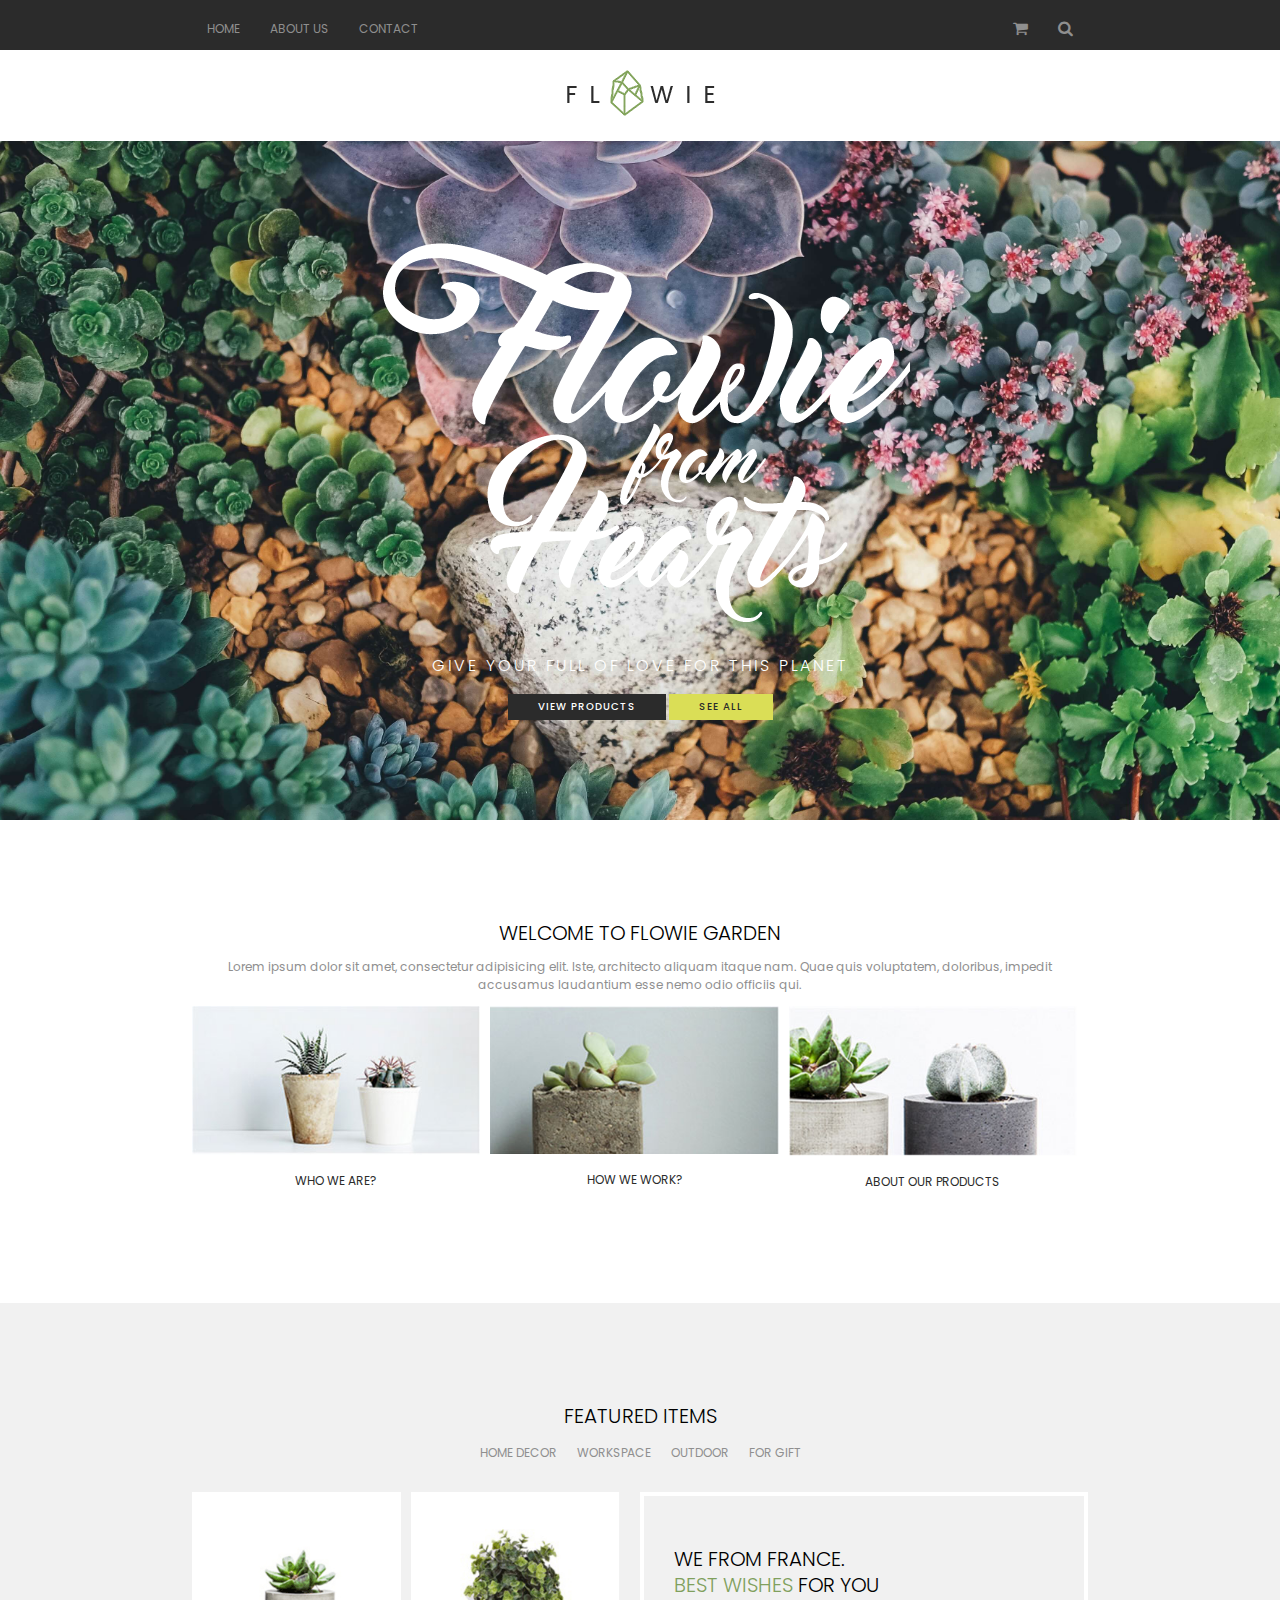
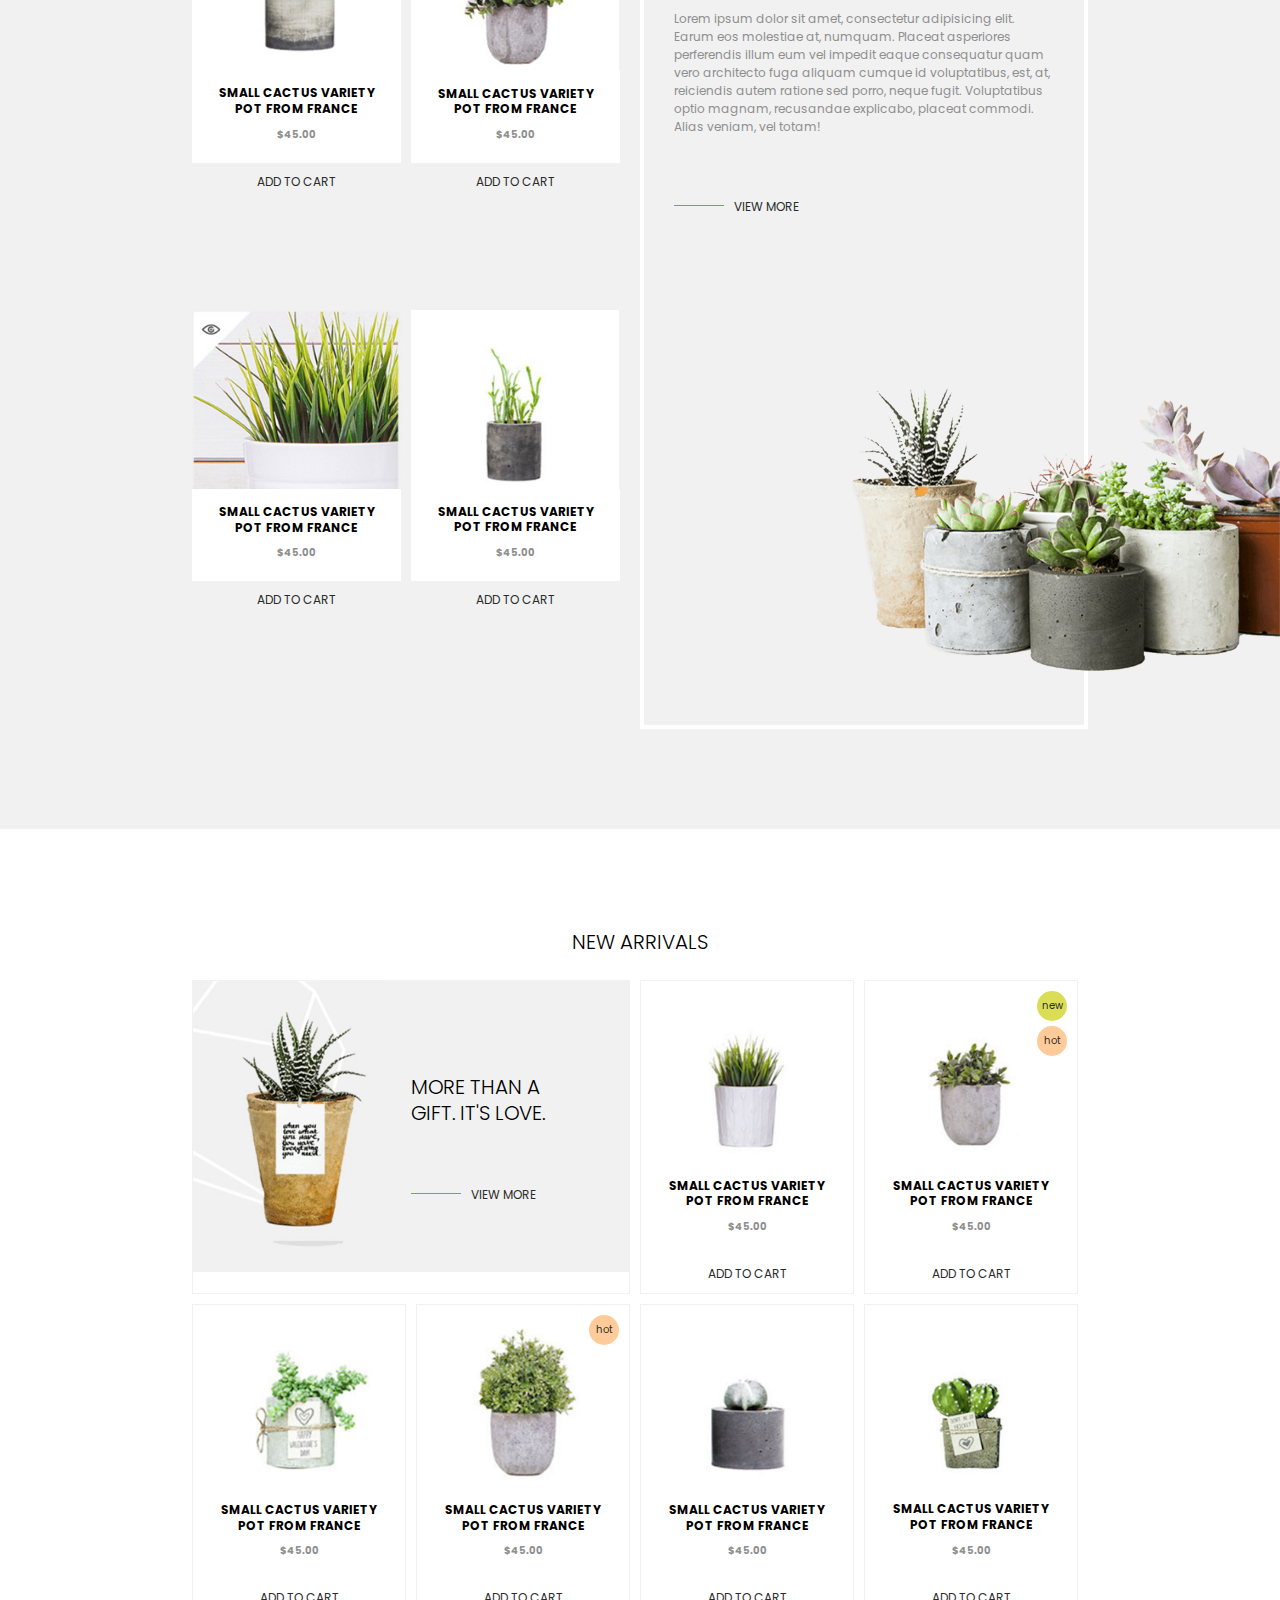
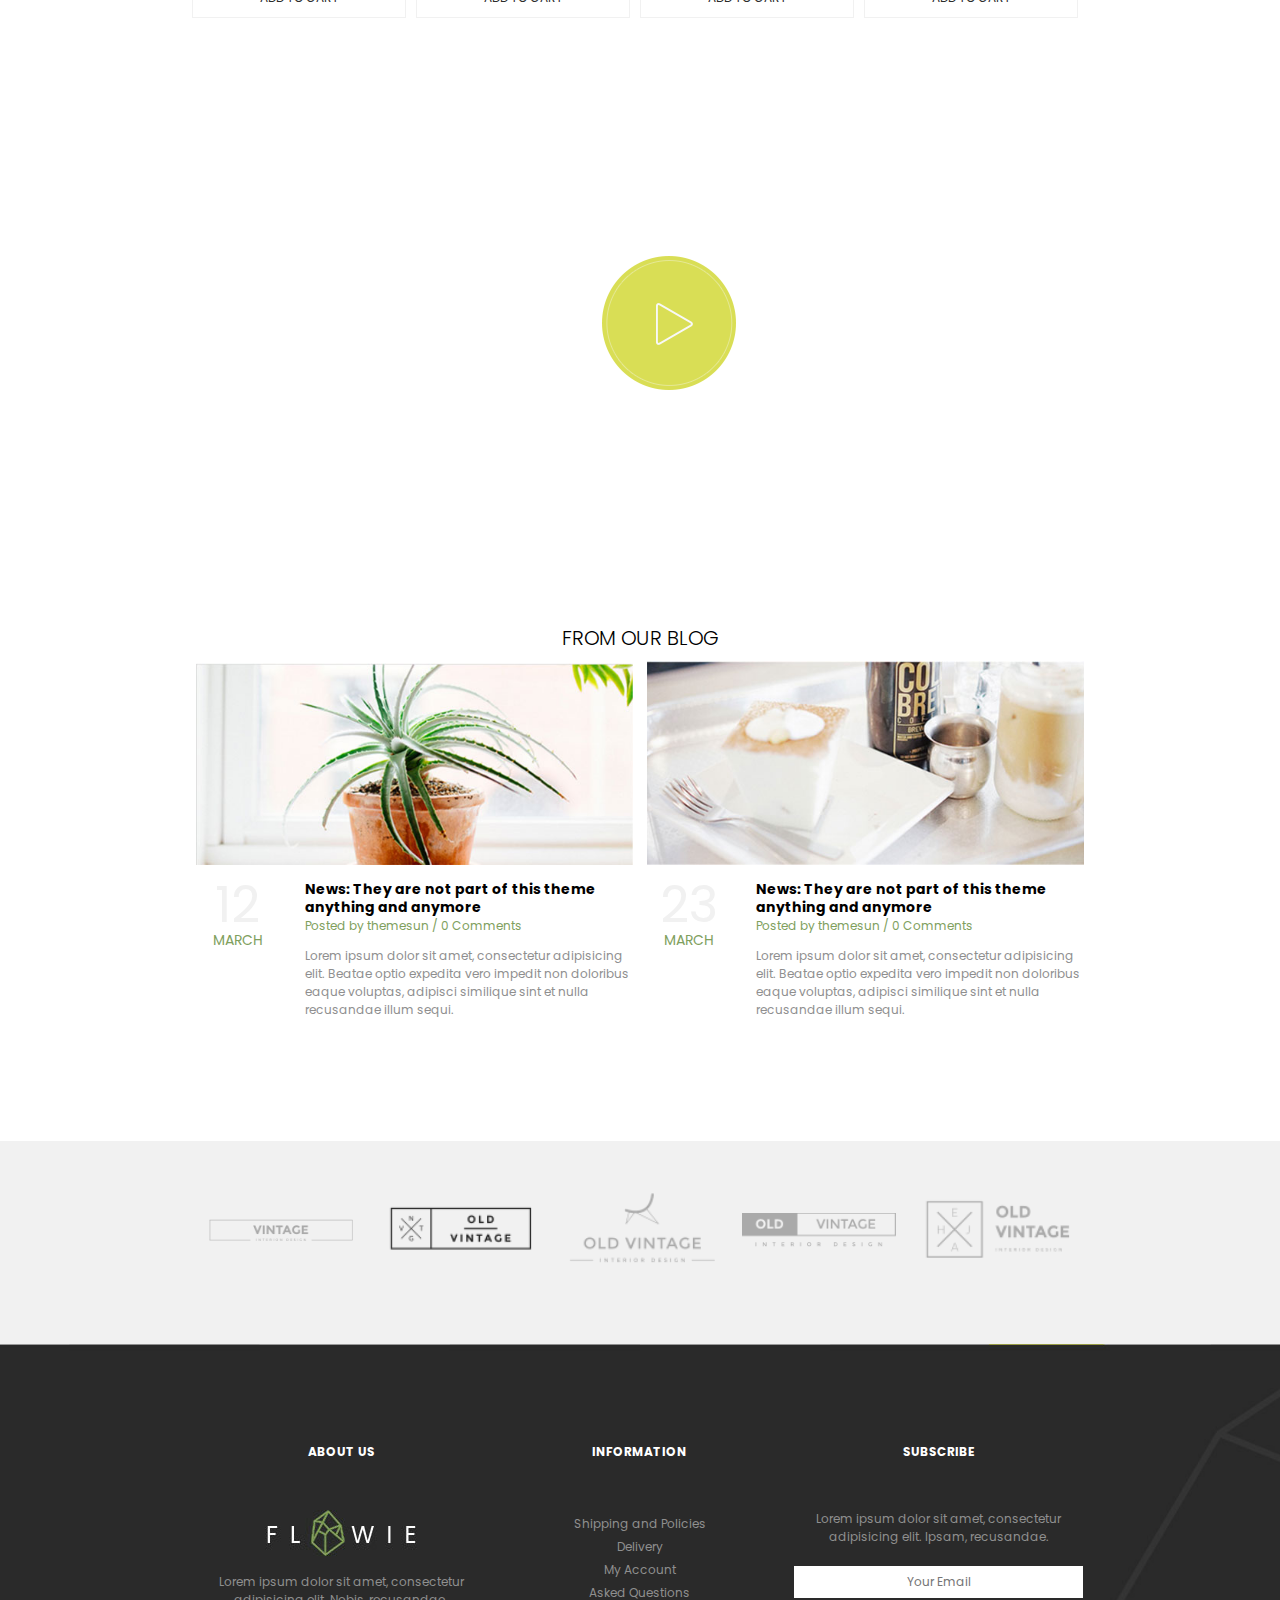
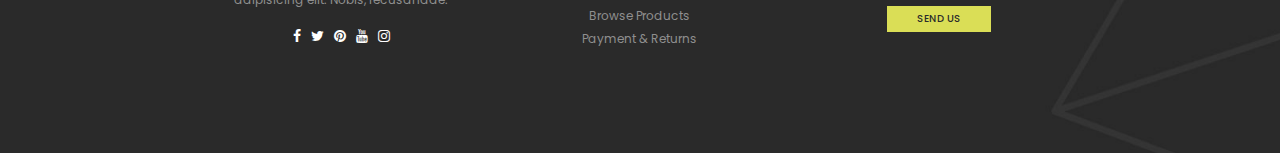
==== commit 276caf0c: "final maybe" ====
--- a/index.html
+++ b/index.html
@@ -2,369 +2,340 @@
 <html lang="en">
 <head>
 	<meta charset="UTF-8">
-	<title>Flowie</title>
-
-	<link href="https://fonts.googleapis.com/css?family=Poppins" rel="stylesheet">
-	<link rel="stylesheet" href="http://maxcdn.bootstrapcdn.com/font-awesome/4.7.0/css/font-awesome.min.css">
+	<meta name="viewport" content="initial-scale=1">
+	<link rel="stylesheet" href="public/styles/style.css">
+
+	<!-- FONT AWESOME -->
+	<link rel="stylesheet" href="https://maxcdn.bootstrapcdn.com/font-awesome/4.6.1/css/font-awesome.min.css">
 	
-	<link rel="stylesheet" href="public/styles/style.css">
-	<meta name="viewport" content="initial-scale=1.0" user-scalable="no">
-	<meta charset="utf-8">
-
+	<!-- GOOGLE FONTS -->
+	<!-- font-family: 'Poppins', sans-serif; -->
+	<link href='https://fonts.googleapis.com/css?family=Poppins:400,300,500,600,700' rel='stylesheet' type='text/css'>
+
+	<title>Flowie: Welcome</title>
 </head>
-
 <body>
-	<header>
-		<div class="headerUser">
-			<div class="headerUserAccount">
-				<ul>
-					<li><a href="#/">Log In</a></li>
-					<li><a href="#/">Register</a></li>
-					<li><a href="#/">Account</a></li>
-				</ul>
-			</div>
-			<div class="headerUserShop">
-				<ul>
-					<li><a href="#/">USD</a></li>
-					<li><a href="#/">English</a></li>
-					<li><a href="#/">Wishlist</a></li>
-				</ul>
-			</div>
-		</div>
-		<div class="headerLogo">
-			<img src="../assets/homepage_logo.png" alt="Flowie logo">
-		</div>
-		<nav>
-			<div class="headerLinks">
-				<ul>
-					<li><a href="index.html">Home</a></li>
-					<li>Women</li>
-					<li>Men</li>
-					<li>Features</li>
-					<li><a href="about.html">Services</a></li>
-					<li>Blog</li>
-					<li><a href="contact.html">Contact</a></li>
-					<li><i class="fa fa-shopping-cart fa-lg" aria-hidden="false"></i></li>
-					<li><i class="fa fa-search fa-lg" aria-hidden="false"></i></li>
-				</ul>
-			</div>
+
+<!-- HEADER -->
+<header>
+
+<!-- navigation -->
+	<nav class="settings">
+		<div class="wrapper">
+			<ul class="top-nav">
+				<li><a href="index.html">home</a></li>
+				<li><a href="about-us.html">about us</a></li>
+				<li><a href="contact.html">contact</a></li>
+				<li><a href="#"><i class="fa fa-shopping-cart" aria-hidden="true"></i></a></li>
+				<li><a href="#"><i class="fa fa-search" aria-hidden="true"></i></a></li>
+			</ul>
+
+			<!-- HAMBURGER BUTTON -->
+			<div class="hamburger">
+		    	<i class="fa fa-bars" aria-hidden="true"></i>
+			</div>
+		</div>
+	</nav>
+
+<!-- logo -->
+	<figure class="logo">
+		<img src="assets/homepage_logo.png" alt="flowie logo">
+	</figure>
+<!-- menu -->
+<!-- Demo: section omitted  -->
+	<nav class="menu">
+		<ul class="wrapper">
+			<li><a href="#">home</a></li>
+			<li><a href="#">women</a></li>
+			<li><a href="#">men</a></li>
+			<li><a href="#">features</a></li>
+			<li><a href="#">services</a></li>
+			<li><a href="#">blog</a></li>
+			<li><a href="#">contact</a></li>
+			<li><a href="#"><i class="fa fa-shopping-cart" aria-hidden="true"></i></a></li>
+			<li><a href="#"><i class="fa fa-search" aria-hidden="true"></i></a></li>
+		</ul>
+	</nav>
+
+<!-- hero image -->
+	<figure class="hero">
+		<div class="wrapper">
+			<img src="assets/flowie_from_hearts.png" alt="Flowie From Hearts">
+			<p>give your full of love for this planet</p>
+			<button class="view-products">view products</button>
+			<button class="see-all">see all</button>
+		</div>
+	</figure>
+</header>
+	
+
+<!-- WELCOME TO FLOWIE GARDEN -->
+<section class="welcome">
+	<figure class="wrapper">
+		<h2>welcome to flowie garden</h2>
+		<p>Lorem ipsum dolor sit amet, consectetur adipisicing elit. Iste, architecto aliquam itaque nam. Quae quis voluptatem, doloribus, impedit accusamus laudantium esse nemo odio officiis qui.</p>
+		<div class="offer">
+			<div class="offer-item">
+				<img src="assets/square__01.jpg" alt="Who we are?">
+				<p><a href="#">who we are?</a></p>
+			</div>
+			<div class="offer-item">
+				<img src="assets/square__02.jpg" alt="How we work">
+				<p><a href="#">how we work?</a></p>
+			</div>
+			<div class="offer-item">
+				<img src="assets/square__03.jpg" alt="About our products">
+				<p><a href="#">about our products</a></p>
+			</div>
+		</div>
+	</figure>
+</section>
+
+
+<!-- FEATURED ITEMS -->
+<section class="featured">
+	<figure class="wrapper">
+		<h2>featured items</h2>
+<!-- menu: featured -->
+		<nav class="menu-featured">
+			<ul>
+				<li><a href="#">home decor</a></li>
+				<li><a href="#">workspace</a></li>
+				<li><a href="#">outdoor</a></li>
+				<li><a href="#">for gift</a></li>
+			</ul>
 		</nav>
-	</header>
-
-	<section class="hero">
-		<div class="heroBurger">
-			<i class="fa fa-bars fa-lg" aria-hidden="false"></i>
-		</div>
-		<div class="heroText">
-			<img src="../../assets/flowie_from_hearts.png" alt="Flowie from Heart text">
-			<h3>Give your full of love for this planet</h3>
-			<div class="heroButtons">
-				<button class="button buttonGrey">View Products</button>
-				<button class="button buttonYellow">See All</button>
-			</div>
-		</div>
-	</section>
-
-	<section class="welcome">
-		<div class="welcomeWrapper midWidthWrapper">
-			<h2>Welcome to Flowie Garden</h2>
-			<p>Hawker &copy; Jonre PSD Template is an awesome design idea for your online shop. Clean Also it will be very easy to customize, enable you to either create a stunning layout of your own or just do some minor and some adjustments.</p>
-			<div class="welcomeGrid">
-				<div class="welcomeColumn">
-					<img src="../../assets/welcome_01.jpg" alt="Who We Are plant">
-					<h3>Who We Are?</h3>
-				</div>
-				<div class="welcomeColumn">
-					<img src="../../assets/welcome_02.jpg" alt="How We Work plant">
-					<h3>How We Work?</h3>
-				</div>
-				<div class="welcomeColumn">
-				<img src="../../assets/welcome_03.jpg" alt="About Our Products plant">
-					<h3>About Our Products</h3>
-				</div>
-			</div>
-		</div>
-	</section>
-
-	<section class="featured">
-		<div class="featuredWrapper midWidthWrapper">
-			<h2>Featured Items</h2>
-			<div class="featuredNav">
-				<ul>
-					<li><a href="#/">Home Decor</a></li>
-					<li><a href="#/">Workspace</a></li>
-					<li><a href="#/">Out door</a></li>
-					<li><a href="#/">For Gift</a></li>
-				</ul>
-			</div>
-			<div class="featuredGrid">
-				<div class="featuredLeft">
-					<!--Item 1--> 
-					<div class="featuredItem">
-						<div class="featuredImg"><!-- container of img -->
-							<img src="../../assets/plant1.jpg" alt="Featured plant 1">
+<!-- featured items -->
+		<figure class="featured-items">
+			<div class="featured-products">
+				<div class="product">
+					<div class="container">
+						<img src="assets/Homepage-01_plant_07.jpg">
+						<div class="product-description">
+							<h5>Small Cactus Variety pot from France</h5>
+							<h6><span class="cost">$45.00</span></h6>
 						</div>
-						<div class="featuredItemInfo"><!-- container of info -->
-							<h4>Small Cactus Variety pot from France</h4>
-							<p>$45.00</p>
+					</div>
+					<button class="add-to-cart">add to cart</button>
+				</div>
+				<div class="product">
+					<div class="container">
+						<img src="assets/Homepage-01_plant_09.jpg">
+						<div class="product-description">
+							<h5>Small Cactus Variety pot from France</h5>
+							<h6><span class="cost">$45.00</span></h6>
 						</div>
-						<div class="featuredAddCart">
-							<p>Add to Cart</p>
+					</div>
+					<button class="add-to-cart">add to cart</button>
+				</div>
+				<div class="product">
+					<div class="container">
+						<img src="assets/half_plant.jpg">
+						<div class="product-description">
+							<h5>Small Cactus Variety pot from France</h5>
+							<h6><span class="cost">$45.00</span></h6>
 						</div>
 					</div>
-					<!--Item 2--> 
-					<div class="featuredItem">
-						<div class="featuredImg">
-							<img src="../../assets/plant2.jpg" alt="Featured plant 2">
+					<button class="add-to-cart">add to cart</button>
+				</div>
+				<div class="product">
+					<div class="container">
+						<img src="assets/Homepage-01_plant_15.jpg">
+						<div class="product-description">
+							<h5>Small Cactus Variety pot from France</h5>
+							<h6><span class="cost">$45.00</span></h6>
 						</div>
-						<div class="featuredItemInfo">
-							<h4>Small Cactus Variety pot from France</h4>
-							<p>$45.00</p>
-						</div>
-						<div class="featuredAddCart">
-							<p>Add to Cart</p>
-						</div>
-					</div>
-					<!--Item 3--> 
-					<div class="featuredItem full-img">
-						<div class="featuredImg">
-							<img src="../../assets/plant3.jpg" alt="Featured plant 3">
-						</div>
-						<div class="featuredItemInfo">
-							<h4>Small Cactus Variety pot from France</h4>
-							<p>$45.00</p>
-						</div>
-						<div class="featuredAddCart">
-							<p>Add to Cart</p>
-						</div>
-					</div>
-					<!--Item 4--> 
-					<div class="featuredItem">
-						<div class="featuredImg">
-							<img src="../../assets/plant4.jpg" alt="Featured plant 4">
-							<div class="labels">
-								<img src="../../assets/new.png" alt="New item">
-							</div>
-						</div>
-						<div class="featuredItemInfo">
-							<h4>Small Cactus Variety pot from France</h4>
-							<p>$45.00</p>
-						</div>
-						<div class="featuredAddCart">
-							<p>Add to Cart</p>
-						</div>
-
-					</div>
-				</div>
-				<div class="featuredRight">
-					<h3>We From France.</h3>
-					<h3><span>Bestwishes</span> for you.</h3>
-					<p>Hawker &copy; Jonre PSD Template is an awesome design idea for your online shop. Creative. Modern. Elegant. Clean. Also it will be very easy to customize, enable you to either create a stunning layout of your own or just do some minor and some adjustments.</p>
-					<div class="moreLink"><a href="#/">View more</a></div>
-				</div>
-			</div>
-			<div class="cactusOverlay">
-				<img src="../../assets/cactus.png" alt="Cactus plants">
-			</div>
-		</div>
-	</section>
-
-	<section class="arrivals">
-		<div class="arrivalsWrapper midWidthWrapper">
-			<h2>New Arrivals</h2>
-			<div class="arrows">
-				<img src="../../assets/arrowL.png" alt="Left arrow">
-				<img src="../../assets/arrowI.png" alt="Line">
-				<img src="../../assets/arrowR.png" alt="Right arrow">
-			</div>
-
-			<div class="arrivalsGrid">
-				<!-- Item 1: Featured Arrival -->
-				<div class="arrivalsItem">
-					<img src="../../assets/Homepage_01.jpg" alt="Plant 1">
-					<div class="arrivalsFeat">
-						<h3>More than a gift.</h3>
-						<h3>It's <span>love.</span></h3>
-						<div class="moreLink"><a href="#/">View more</a></div>
-					</div>
-				</div>
-				<!-- Item 2 -->
-				<div class="arrivalsItem">
-					<img src="../../assets/Homepage_02.jpg" alt="Plant 2">
-					<div class="arrivalsInfo">
-						<h4>Small Cactus Variety pot from France</h4>
-						<p>$45.00</p>
-					</div>
-					<div class="addCart">
-						<p>Add to Cart</p>
-					</div>
-				</div>
-				<!-- Item 3 -->
-				<div class="arrivalsItem">
-					<img src="../../assets/Homepage_03.jpg" alt="Plant 3">
-					<div class="labels">
-						<img src="../../assets/hot.png" alt="New item">
-						<img src="../../assets/new.png" alt="New item">
-					</div>
-					<div class="arrivalsInfo">
-						<h4>Small Cactus Variety pot from France</h4>
-						<p>$45.00</p>
-					</div>
-					<div class="addCart">
-						<p>Add to Cart</p>
-					</div>
-				</div>
-				<!-- Item 4 -->
-				<div class="arrivalsItem">
-					<img src="../../assets/Homepage_04.jpg" alt="Plant 4">
-					<div class="arrivalsInfo">
-						<h4>Small Cactus Variety pot from France</h4>
-						<p>$45.00</p>
-					</div>
-					<div class="addCart">
-						<p>Add to Cart</p>
-					</div>
-				</div>
-				<!-- Item 5 -->
-				<div class="arrivalsItem">
-					<div class="labels"><img src="../../assets/new.png" alt="New item"></div>
-					<img src="../../assets/Homepage_05.jpg" alt="Plant 5">
-					<div class="arrivalsInfo">
-						<h4>Small Cactus Variety pot from France</h4>
-						<p>$45.00</p>
-					</div>
-					<div class="addCart">
-						<p>Add to Cart</p>
-					</div>
-				</div>
-				<!-- Item 6 -->
-				<div class="arrivalsItem">
-					<img src="../../assets/Homepage_06.jpg" alt="Plant 6">
-					<div class="arrivalsInfo">
-						<h4>Small Cactus Variety pot from France</h4>
-						<p>$45.00</p>
-					</div>
-					<div class="addCart">
-						<p>Add to Cart</p>
-					</div>
-				</div>
-				<!-- Item 7 -->
-				<div class="arrivalsItem">
-					<img src="../../assets/Homepage_07.jpg" alt="Plant 7">
-					<div class="arrivalsInfo">
-						<h4>Small Cactus Variety pot from France</h4>
-						<p>$45.00</p>
-					</div>
-					<div class="addCart">
-						<p>Add to Cart</p>
-					</div>
-				</div>
-			</div>
-		</div>
-	</section>
-
-	<section class="video">
-		<div class="videoWrapper midWidthWrapper">
-			<div class="videoText">
-				<img src="../../assets/life_of_farm.png" alt="Life of Farm text">
-			</div>
-		</div>
-	</section>
-
-	<section class="blog">
-		<div class="blogWrapper midWidthWrapper">
-			<h2>From our Blog</h2>
-			<div class="blogWrapperContent">
-				<div class="blogEntry">
-					<div class="blogImage">
-						<img src="../../assets/blog_01.jpg" alt="Aloe">
-					</div>
-					<div class="blogContent">
-						<div class="blogDate">
-							<div class="blogDate-Day"><h3>12</h3></div>
-							<div class="blogDate-Month"><h3>March</h3></div>
-						</div>
-						<div class="blogText">
-							<h3>News: They are not part of this theme anything and anymore </h3>
-							<h4>Posted by themesun / 0 Comments</h4>
-							<p>Use, by you or one client, in a and single end product which end tos users are not charged for. The kos total price an includes the item. Malesuada ultricies. Grumpy wizards make toxic brew for the evil Queen...</p>
-						</div>
-					</div>
-				</div>
-				<div class="blogEntry">
-					<div class="blogImage">
-						<img src="../../assets/blog_02.jpg" alt="Cafe setup">
-					</div>
-					<div class="blogContent">
-						<div class="blogDate">
-							<div class="blogDate-Day"><h3>23</h3></div>
-							<div class="blogDate-Month"><h3>March</h3></div>
-						</div>
-						<div class="blogText">
-							<h3>News: They are not part of this theme anything and anymore </h3>
-							<h4>Posted by themesun / 0 Comments</h4>
-							<p>Use, by you or one client, in a and single end product which end tos users are not charged for. The kos total price an includes the item. Malesuada ultricies. Grumpy wizards make toxic brew for the evil Queen...</p>
-						</div>
-					</div>
-				</div>
-			</div><!-- Ends the DIV wrapperContent -->
-		</div>
-	</section>
-	<section class="vintage">
-		<div class="vintageWrapper midWidthWrapper">
-				<div class="vintageLogo">
-					<img src="../../assets/logo1.png" alt="Vintage 1">
-				</div>	
-				<div class="vintageLogo">
-					<img src="../../assets/logo2.png" alt="Vintage 2">
-				</div>	
-				<div class="vintageLogo">
-					<img src="../../assets/logo3.png" alt="Vintage 3">
-				</div>	
-			<div class="vintageRow">	
-				<div class="vintageLogo">
-					<img src="../../assets/logo4.png" alt="Vintage 4">
-				</div>	
-				<div class="vintageLogo">
-					<img src="../../assets/logo5.png" alt="Vintage 5">
-				</div>	
-			</div>			
-		</div>
-	</section>
-	<footer>
-		<div class="footerWrapper midWidthWrapper">
-			<div class="footerColumn footerColumn-Left">
-				<h3>About Us</h3>
-				<img src="../assets/flowie_dark.jpg" alt="Flowie logo">
-				<p> Flowie - I appreciate all the positive feedback. It means a lot.</p>
-				<div class="footerSocial">
-					<i class="fa fa-facebook" aria-hidden="true"></i>
-					<i class="fa fa-twitter" aria-hidden="true"></i>
-					<i class="fa fa-pinterest" aria-hidden="true"></i>
-					<i class="fa fa-youtube-play" aria-hidden="true"></i>
-					<i class="fa fa-instagram" aria-hidden="true"></i>
-				</div>
-			</div>
-			<div class="footerColumn footerColumn-Mid">
-				<h3>Information</h3>
-				<ul>
-					<li>Shipping and Policies</li>
-					<li>Delivery</li>
-					<li>My Account</li>
-					<li>Asked Questions</li>
-					<li>Browse Products</li>
-					<li>Payment &amp; Returns</li>
-				</ul>
-			</div>
-			<div class="footerColumn footerColumn-Right">
-				<h3>Subscribe</h3>
-				<p>&copy; Flowie Wordpress. Site by Zooka.io. All Right Reserved 2015.</p>
-				<div class="footerForm">
-					<input type="text" placeholder="Your email">
-					<button class="button buttonYellow">Send Us</button>
-				</div>
-			</div>
-		</div>
-	</footer>
+					</div>
+					<button class="add-to-cart">add to cart</button>
+				</div>
+			</div>
+			<div class="best-wishes">
+				<h2>we from france.<br><span id="best-wishes">best wishes</span> for you</h2>
+				<p>Lorem ipsum dolor sit amet, consectetur adipisicing elit. Earum eos molestiae at, numquam. Placeat asperiores perferendis illum eum vel impedit eaque consequatur quam vero architecto fuga aliquam cumque id voluptatibus, est, at, reiciendis autem ratione sed porro, neque fugit. Voluptatibus optio magnam, recusandae explicabo, placeat commodi. Alias veniam, vel totam!</p>
+				<a href="#">view more</a>
+				<img src="assets/group_plants.png" alt="group plants">
+			</div>
+		</figure>
+	</figure>
+</section>
+
+<!-- NEW ARRIVALS -->
+<section class="new-arrivals">
+	<figure class="wrapper">
+		<h2>new arrivals</h2>
+		<div class="new-product-container">
+			<div class="product-new">
+				<img src="assets/Homepage-01_plants_23.jpg">
+				<div class="love">
+					<h2>more than a gift. It's <span id="best-wishes">love</span>.</h2>
+					<a href="#">view more</a>
+				</div>
+			</div>
+			<div class="product-new">
+				<div class="container">
+					<img src="assets/Homepage-01_plants_25.jpg">
+					<div class="product-description">
+						<h5>Small Cactus Variety pot from France</h5>
+						<h6><span class="cost">$45.00</span></h6>
+					</div>
+				</div>
+				<button class="add-to-cart">add to cart</button>
+			</div>
+			<div class="product-new">
+				<div class="container new-hot">
+					<img src="assets/Homepage-01_plants_27.jpg">
+					<div class="product-description">
+						<h5>Small Cactus Variety pot from France</h5>
+						<h6><span class="cost">$45.00</span></h6>
+					</div>
+				</div>
+				<button class="add-to-cart">add to cart</button>
+			</div>
+			<div class="product-new">
+				<div class="container">
+					<img src="assets/Homepage-01_plants_33.jpg">
+					<div class="product-description">
+						<h5>Small Cactus Variety pot from France</h5>
+						<h6><span class="cost">$45.00</span></h6>
+					</div>
+				</div>
+				<button class="add-to-cart">add to cart</button>
+			</div>
+			<div class="product-new">
+				<div class="container hot">
+					<img src="assets/Homepage-01_plants_35.jpg">
+					<div class="product-description">
+						<h5>Small Cactus Variety pot from France</h5>
+						<h6><span class="cost">$45.00</span></h6>
+					</div>
+				</div>
+				<button class="add-to-cart">add to cart</button>
+			</div>
+			<div class="product-new">
+				<div class="container">
+					<img src="assets/Homepage-01_plants_36.jpg">
+					<div class="product-description">
+						<h5>Small Cactus Variety pot from France</h5>
+						<h6><span class="cost">$45.00</span></h6>
+					</div>
+				</div>
+				<button class="add-to-cart">add to cart</button>
+			</div>
+			<div class="product-new">
+				<div class="container">
+					<img src="assets/Homepage-01_plants_37.jpg">
+					<div class="product-description">
+						<h5>Small Cactus Variety pot from France</h5>
+						<h6><span class="cost">$45.00</span></h6>
+					</div>
+				</div>
+				<button class="add-to-cart">add to cart</button>
+			</div>
+		</div>
+	</figure>
+</section>
+
+
+<!-- LIFE OF FARM -->
+<section class="farm">
+	<figure class="wrapper">
+		<img src="assets/life_of_farm.png" alt="Life of Farm">
+	</figure>
+</section>
+
+
+<!-- FROM OUR BLOG -->
+<section class="blog">
+	<figure class="wrapper">
+		<h2>from our blog</h2>
+		<div class="container">
+			<div class="blog-entry">
+				<img src="assets/blog_01.jpg" alt="blog 1">
+				<div class="blog-content">
+					<div class="blog-date">
+						<p class="date">12</p>
+						<p class="month">March</p>
+					</div>
+					<div class="blog-details">
+						<h3>News: They are not part of this theme anything and anymore</h3>
+						<span class="credit">Posted by themesun / 0 Comments</span>
+						<p>Lorem ipsum dolor sit amet, consectetur adipisicing elit. Beatae optio expedita vero impedit non doloribus eaque voluptas, adipisci similique sint et nulla recusandae illum sequi.</p>
+					</div>
+				</div>
+			</div>
+			<div class="blog-entry">
+				<img src="assets/blog_02.jpg" alt="blog 2">
+				<div class="blog-content clearfix">
+					<div class="blog-date">
+						<p class="date">23</p>
+						<p class="month">March</p>
+					</div>
+					<div class="blog-details">
+						<h3>News: They are not part of this theme anything and anymore</h3>
+						<span class="credit">Posted by themesun / 0 Comments</span>
+						<p>Lorem ipsum dolor sit amet, consectetur adipisicing elit. Beatae optio expedita vero impedit non doloribus eaque voluptas, adipisci similique sint et nulla recusandae illum sequi.</p>
+					</div>
+				</div>
+			</div>
+		</div>
+	</figure>
+</section>
+
+
+<!-- CLIENTS -->
+<section class="clients">
+	<figure class="wrapper">
+		<img src="assets/vintage_icon02.png" alt="vintage 2">
+		<img src="assets/vintage_icon03.png" alt="vintage 3">
+		<img src="assets/vintage_icon01.png" alt="vintage 1">
+		<img src="assets/vintage_icon05.png" alt="vintage 5">
+		<img src="assets/vintage_icon04.png" alt="vintage 4">
+	</figure>
+</section>
+
+
+<!-- FOOTER -->
+<footer>
+	<figure class="wrapper">
+<!-- aboutus -->
+		<div class="footnote">
+			<h5>about us</h5>
+			<img src="assets/flowie_dark.jpg" alt="logo">
+			<p>Lorem ipsum dolor sit amet, consectetur adipisicing elit. Nobis, recusandae.</p>
+			<ul class="social">
+				<li><a href="#"><i class="fa fa-facebook" aria-hidden="true"></i></a></li>
+				<li><a href="#"><i class="fa fa-twitter" aria-hidden="true"></i></a></li>
+				<li><a href="#"><i class="fa fa-pinterest" aria-hidden="true"></i></a></li>
+				<li><a href="#"><i class="fa fa-youtube" aria-hidden="true"></i></a></li>
+				<li><a href="#"><i class="fa fa-instagram" aria-hidden="true"></i></a></li>
+			</ul>
+		</div>
+<!-- information -->
+		<div class="footnote">
+			<h5>information</h5>
+			<ul class="information">
+				<li><a href="#">Shipping and Policies</a></li>
+				<li><a href="#">Delivery</a></li>
+				<li><a href="#">My Account</a></li>
+				<li><a href="#">Asked Questions</a></li>
+				<li><a href="#">Browse Products</a></li>
+				<li><a href="#">Payment & Returns</a></li>
+			</ul>
+		</div>
+<!-- subscribe -->
+		<div class="footnote">
+			<h5>subscribe</h5>
+			<p>Lorem ipsum dolor sit amet, consectetur adipisicing elit. Ipsam, recusandae.</p>
+			<form action="" class="subscribe">
+				<input type="email" placeholder="Your Email">
+				<input type="submit" value="send us">
+			</form>
+		</div>
+	</figure>
+</footer>
+
+<script src="https://ajax.googleapis.com/ajax/libs/jquery/1.10.2/jquery.min.js"></script>
+<script src="public/scripts/main.js"></script>
+
 </body>
 </html>--- a/public/styles/style.css
+++ b/public/styles/style.css
@@ -1,4 +1,557 @@
-@import url(https://fonts.googleapis.com/css?family=Poppins:300,400,500,600,700);
+/* -------------- */
+/* about-us.html */
+/* HEADER */
+/* banner: about us */
+.banner {
+  background: linear-gradient(rgba(128, 160, 93, 0.8), rgba(128, 160, 93, 0.8)), url("../../assets/plants_wide.jpg");
+  background-size: cover;
+  background-position: center;
+  background-attachment: fixed;
+  padding: 50px 0;
+  color: white;
+  text-align: center; }
+
+nav.page-flow {
+  width: 100%;
+  background: white;
+  border-bottom: 1px solid #f1f1f1; }
+  nav.page-flow ul {
+    padding: 10px 0px;
+    display: flex; }
+    nav.page-flow ul li {
+      list-style: none;
+      padding: 5px 10px; }
+  nav.page-flow a {
+    color: #2b2b2b;
+    text-decoration: none;
+    transition: color 0.3s ease-in; }
+    nav.page-flow a:hover {
+      color: #80a05d; }
+
+/* VISUAL QUOTE */
+section.visual-quote {
+  padding: 50px 0 0 0;
+  background: white; }
+  section.visual-quote img {
+    width: 100%; }
+  section.visual-quote .wrapper {
+    position: relative; }
+
+.quote p {
+  background: white;
+  padding: 25px;
+  color: #80a05d;
+  font-size: 2rem;
+  font-weight: 300;
+  text-decoration: underline;
+  width: 70%;
+  position: absolute;
+  bottom: 4%;
+  left: 2.5%; }
+
+/* PERKS */
+section.perks {
+  margin: 0;
+  padding: 0; }
+  section.perks .wrapper {
+    display: flex;
+    flex-flow: row wrap; }
+
+.perk-item {
+  width: calc(100% / 4);
+  background: #f5f5f5;
+  padding: 100px 25px;
+  text-align: center; }
+  .perk-item:first-child {
+    background: url("../../assets/bg_logo_left.png");
+    background-size: cover;
+    background-position: center; }
+    .perk-item:first-child:hover {
+      background: linear-gradient(rgba(218, 222, 86, 0.8), rgba(218, 222, 86, 0.8)), url("../../assets/bg_logo_left.png");
+      background-size: cover;
+      background-position: center;
+      color: white; }
+  .perk-item:last-child {
+    background: url("../../assets/bg_logo_right.jpg");
+    background-size: cover;
+    background-position: center; }
+    .perk-item:last-child:hover {
+      background: linear-gradient(rgba(218, 222, 86, 0.8), rgba(218, 222, 86, 0.8)), url("../../assets/bg_logo_right.jpg");
+      background-size: cover;
+      background-position: center;
+      color: white; }
+  .perk-item:hover {
+    background: linear-gradient(rgba(218, 222, 86, 0.9), rgba(218, 222, 86, 0.9)), url("../../assets/hover_image.jpg");
+    background-size: cover;
+    background-position: center;
+    color: white; }
+    .perk-item:hover p {
+      color: white; }
+
+svg {
+  max-height: 40px;
+  fill: #2b2b2b; }
+
+.perk-item:hover svg {
+  fill: white; }
+
+/* TESTIMONIALS */
+section.testimonial {
+  background: linear-gradient(rgba(37, 37, 37, 0.5), rgba(37, 37, 37, 0.5)), url("../../assets/flower_pots.jpg");
+  background-size: cover;
+  background-position: center;
+  background-attachment: fixed;
+  text-align: center;
+  color: white; }
+
+.johnson-frankie {
+  display: inline-block;
+  background: #252525;
+  padding: 5px 25px;
+  font-size: 1.2rem;
+  text-transform: uppercase; }
+
+/* INSTAGRAM */
+section.instagram {
+  padding: 0;
+  margin: 0;
+  position: relative;
+  display: flex;
+  flex-flow: row wrap; }
+
+.instagram .wrapper {
+  position: absolute; }
+
+.instagram img {
+  flex: 0 1 auto;
+  width: calc(100% / 8);
+  height: 100%; }
+
+a.instagram-link {
+  display: inline-block;
+  background: #252525;
+  color: white;
+  font-size: 1.2rem;
+  text-transform: uppercase;
+  text-decoration: none;
+  padding: 5px 10px;
+  transition: background 0.3s ease-in; }
+  a.instagram-link:hover {
+    background: #80a05d; }
+
+/* hi-res laptops and desktops */
+/* big landscape tablets, laptops, and desktops */
+/* tablet, landscape iPad, lo-res laptops ands desktops */
+@media (max-width: 961px) {
+  .perk-item {
+    width: calc(100% / 2);
+    padding: 50px; } }
+
+/* portrait tablets, portrait iPad, landscape e-readers, landscape 800x480 or 854x480 phones */
+@media (max-width: 641px) {
+  .banner {
+    background-attachment: scroll; }
+  .instagram img {
+    width: calc(100% / 4); } }
+
+/* portrait e-readers (Nook/Kindle), smaller tablets @ 600 or @ 640 wide. */
+@media (max-width: 481px) {
+  /* VISUAL QUOTE */
+  .quote p {
+    background: rgba(255, 255, 255, 0.8);
+    padding: 25px;
+    margin: 0;
+    font-size: 1.6rem;
+    width: 100%;
+    height: 100%;
+    top: 0;
+    left: 0; }
+  /* PERKS */
+  section.perks .wrapper {
+    flex-flow: column wrap; }
+  .perk-item {
+    width: calc(100%); }
+  section.testimonial {
+    background-attachment: scroll; }
+    section.testimonial h1 {
+      font-size: 2rem; } }
+
+/* smartphones, iPhone, portrait 480x320 phones */
+/* FROM OUR BLOG */
+.blog {
+  background: white;
+  text-align: center; }
+
+.blog-entry {
+  display: inline-block;
+  width: calc(50% - 10px);
+  margin-right: 10px; }
+  .blog-entry img {
+    max-width: 100%; }
+  .blog-entry:last-child {
+    margin-right: 0px; }
+
+.blog-content {
+  padding: 10px 0px;
+  text-align: left; }
+  .blog-content .blog-date {
+    width: calc(25% - 25px);
+    margin-right: 25px;
+    padding: 0px;
+    float: left;
+    position: relative;
+    text-align: center; }
+    .blog-content .blog-date p.date {
+      color: #f1f1f1;
+      display: inline-block;
+      position: relative;
+      font-size: 5rem;
+      line-height: 5rem;
+      margin: 0;
+      top: 0; }
+    .blog-content .blog-date p.month {
+      font-size: 1.4rem;
+      color: #80a05d;
+      text-transform: uppercase;
+      margin: 0;
+      position: relative;
+      top: 0;
+      left: 0; }
+
+.blog-details {
+  display: inline-block;
+  width: 75%; }
+  .blog-details h3 {
+    margin: 0; }
+  .blog-details span.credit {
+    font-size: 1.2rem;
+    color: #80a05d;
+    margin: 0;
+    padding: 0; }
+
+/* hi-res laptops and desktops */
+/* big landscape tablets, laptops, and desktops */
+/* tablet, landscape iPad, lo-res laptops ands desktops */
+@media (max-width: 961px) {
+  .blog-entry {
+    width: 100%;
+    margin: 0 auto;
+    margin-bottom: 25px;
+    box-shadow: 5px 5px 10px rgba(51, 51, 51, 0.3); }
+    .blog-entry img {
+      width: 100%; }
+  .blog-content {
+    padding: 25px;
+    text-align: left;
+    display: flex;
+    flex-flow: row wrap; }
+    .blog-content .blog-date {
+      width: calc(25% - 25px);
+      text-align: center;
+      position: relative; }
+      .blog-content .blog-date p.date {
+        font-size: 5rem;
+        line-height: 5rem;
+        margin: 0;
+        position: relative;
+        top: 0; }
+      .blog-content .blog-date p.month {
+        font-size: 1.6rem;
+        margin: 0;
+        position: relative;
+        top: 0;
+        left: 0; }
+  .blog-details {
+    display: inline-block;
+    width: 75%; }
+    .blog-details h3 {
+      margin: 0; }
+    .blog-details span.credit {
+      font-size: 1.2rem;
+      color: #80a05d;
+      margin: 0;
+      padding: 0; } }
+
+/* portrait tablets, portrait iPad, landscape e-readers, landscape 800x480 or 854x480 phones */
+/* portrait e-readers (Nook/Kindle), smaller tablets @ 600 or @ 640 wide. */
+@media (max-width: 481px) {
+  .blog-content {
+    padding: 25px;
+    text-align: left;
+    display: flex;
+    flex-flow: column wrap; }
+    .blog-content .blog-date {
+      width: 100%;
+      height: 100px;
+      text-align: center;
+      position: relative; }
+      .blog-content .blog-date p.date {
+        margin: 0;
+        position: relative; }
+      .blog-content .blog-date p.month {
+        position: relative;
+        top: 0; }
+  .blog-details {
+    display: inline-block;
+    width: 100%; }
+    .blog-details h3 {
+      margin: 0; }
+    .blog-details span.credit {
+      font-size: 1.2rem;
+      color: #80a05d;
+      margin: 0;
+      padding: 0; } }
+
+/* smartphones, iPhone, portrait 480x320 phones */
+/* -------------- */
+/* contact.html */
+/* -------------- */
+section.contact {
+  padding: 50px 0 0 0;
+  background: white; }
+  section.contact .wrapper {
+    position: relative; }
+    section.contact .wrapper img {
+      max-width: 100%; }
+    section.contact .wrapper .contact-details {
+      background: white;
+      width: 90%;
+      padding: 25px 0px;
+      position: absolute;
+      bottom: 0;
+      left: calc(50% - 45%);
+      text-align: center;
+      display: flex;
+      flex-flow: row wrap; }
+      section.contact .wrapper .contact-details .contact-item {
+        width: calc(100% / 3);
+        border-right: 1px solid #8f8f8f;
+        padding: 25px; }
+        section.contact .wrapper .contact-details .contact-item:last-child {
+          border-right: 0px; }
+        section.contact .wrapper .contact-details .contact-item img {
+          width: 40px;
+          height: 40px; }
+
+/* GET IN TOUCH */
+section.get-in-touch {
+  background: white; }
+  section.get-in-touch .wrapper {
+    display: flex; }
+
+/* map */
+.map {
+  display: inline-block;
+  width: calc(50% - 10px);
+  margin-right: 10px; }
+  .map img {
+    max-width: 100%; }
+
+/* contact form */
+.contact-form {
+  display: inline-block;
+  width: 50%;
+  text-align: center; }
+  .contact-form label {
+    text-transform: uppercase;
+    font-weight: 500; }
+  .contact-form input[type=text],
+  .contact-form input[type=email],
+  .contact-form textarea {
+    outline: none;
+    display: inline-block;
+    background: #f1f1f1;
+    width: 100%;
+    padding: 5px;
+    margin: 5px 0px 10px 0px;
+    border: 2px solid transparent;
+    transition: all 0.3s; }
+  .contact-form textarea {
+    height: 200px; }
+  .contact-form input:hover,
+  .contact-form textarea:hover,
+  .contact-form input:focus,
+  .contact-form textarea:focus {
+    border-color: #80a05d; }
+  .contact-form input[type=submit] {
+    display: inline-block;
+    margin: 0;
+    padding: 5px 30px; }
+
+/* hi-res laptops and desktops */
+/* big landscape tablets, laptops, and desktops */
+/* tablet, landscape iPad, lo-res laptops ands desktops */
+@media (max-width: 961px) {
+  section.contact .wrapper {
+    position: relative; }
+    section.contact .wrapper img {
+      max-width: 100%; }
+    section.contact .wrapper .contact-details {
+      background: rgba(255, 255, 255, 0.8);
+      width: 100%;
+      height: 100%;
+      left: 0; }
+      section.contact .wrapper .contact-details .contact-item {
+        width: 80%;
+        margin: 0 auto;
+        border-right: none;
+        border-bottom: 1px solid #8f8f8f;
+        padding: 25px;
+        display: flex;
+        flex-flow: row wrap;
+        justify-content: flex-start;
+        align-items: center; }
+        section.contact .wrapper .contact-details .contact-item img {
+          margin-right: 25px; }
+        section.contact .wrapper .contact-details .contact-item:last-child {
+          border-bottom: 0px; }
+  .map {
+    display: none;
+    visibility: none;
+    opacity: 0; }
+  .contact-form {
+    width: 100%;
+    margin-bottom: 25px; } }
+
+/* portrait tablets, portrait iPad, landscape e-readers, landscape 800x480 or 854x480 phones */
+@media (max-width: 641px) {
+  section.contact .wrapper img {
+    display: none;
+    visibility: none;
+    opacity: 0; }
+  section.contact .wrapper .contact-details {
+    position: static; }
+    section.contact .wrapper .contact-details .contact-item {
+      flex-flow: column nowrap; }
+      section.contact .wrapper .contact-details .contact-item img {
+        display: block;
+        visibility: visible;
+        opacity: 1;
+        margin-right: 0; } }
+
+/* portrait e-readers (Nook/Kindle), smaller tablets @ 600 or @ 640 wide. */
+/* smartphones, iPhone, portrait 480x320 phones */
+/* FOOTER */
+footer {
+  padding: 100px 0px;
+  background: url("../../assets/footer_bg.jpg");
+  background-size: cover;
+  background-position: center;
+  color: white;
+  text-align: center; }
+  footer .wrapper {
+    display: flex;
+    flex-flow: row wrap; }
+
+.footnote {
+  width: calc(100% / 3 - 10px);
+  margin: 0 5px; }
+  .footnote h5 {
+    margin: 0 0 50px 0; }
+  .footnote a {
+    font-size: 1.2rem;
+    color: #8f8f8f;
+    text-decoration: none;
+    transition: color 0.3s ease-in; }
+    .footnote a:hover {
+      font-size: 1.2rem;
+      color: #dade56; }
+
+/* about us */
+ul.social {
+  margin: 0px;
+  padding: 0px;
+  display: flex;
+  flex-flow: row wrap;
+  justify-content: center; }
+  ul.social li {
+    list-style: none;
+    margin: 5px; }
+  ul.social a {
+    font-size: 1.4rem;
+    color: white;
+    transition: color 0.3s ease-in; }
+    ul.social a:hover {
+      font-size: 1.4rem;
+      color: #dade56; }
+
+/* information */
+ul.information {
+  display: inline-block;
+  margin: 0px;
+  padding: 0px; }
+  ul.information li {
+    list-style: none;
+    margin: 5px 0px; }
+  ul.information a {
+    color: #8f8f8f; }
+
+/* subscribe */
+form.subscribe {
+  text-align: center; }
+
+footer input[type=email],
+input[type=submit] {
+  outline: 0;
+  border: none;
+  display: inline-block; }
+
+footer input[type=email] {
+  border: 2px solid transparent;
+  width: 100%;
+  margin: 8px 0px;
+  padding: 5px;
+  font-size: 1.2rem;
+  text-align: center;
+  transition: all 0.3s; }
+  footer input[type=email]:focus, footer input[type=email]:hover {
+    border-color: #dade56;
+    background: #2b2b2b;
+    color: white; }
+
+input[type=submit] {
+  background: #dade56;
+  font-size: 1rem;
+  font-weight: 500;
+  text-transform: uppercase;
+  color: #2b2b2b;
+  padding: 5px 30px;
+  transition: color 0.3s ease-in; }
+  input[type=submit]:hover {
+    background: #80a05d;
+    color: white; }
+
+/* hi-res laptops and desktops */
+/* big landscape tablets, laptops, and desktops */
+/* tablet, landscape iPad, lo-res laptops ands desktops */
+/* portrait tablets, portrait iPad, landscape e-readers, landscape 800x480 or 854x480 phones */
+@media (max-width: 641px) {
+  footer .wrapper {
+    width: 80%;
+    margin: 0 auto; }
+    footer .wrapper .footnote {
+      width: 100%;
+      margin-bottom: 50px;
+      text-align: left; }
+      footer .wrapper .footnote h5 {
+        margin: 0 0 25px 0; }
+  form.subscribe {
+    text-align: left; }
+  ul.social {
+    justify-content: flex-start; }
+    ul.social .fa {
+      font-size: 2rem;
+      margin-top: 30px;
+      margin-right: 30px; } }
+
+/* portrait e-readers (Nook/Kindle), smaller tablets @ 600 or @ 640 wide. */
+/* smartphones, iPhone, portrait 480x320 phones */
+div.hamburger {
+  display: none; }
+  div.hamburger .fa {
+    font-size: 2.4rem;
+    color: #8f8f8f; }
+
 article, aside, details, figcaption, figure, footer, header, hgroup, nav, section, summary {
   display: block; }
 
@@ -133,1098 +686,588 @@
   -webkit-box-sizing: border-box;
   box-sizing: border-box; }
 
-.headerUser {
-  background-color: #2b2b2b;
-  color: #8f8f8f;
+html {
+  font-family: 'Poppins', sans-serif;
+  font-size: 62.5%;
+  /* 10px */ }
+
+a {
+  outline: none; }
+
+h1, h2, h3, h4, h5, h6 {
+  margin: 0px 0px 10px 0px;
+  padding: 0px; }
+
+h1 {
+  font-weight: 300;
+  font-size: 3rem; }
+
+h2 {
+  font-weight: 300;
+  text-transform: uppercase;
+  font-size: 2rem;
+  line-height: 2.6rem; }
+
+h3 {
+  font-size: 1.4rem;
+  line-height: 1.82rem; }
+
+h5 {
+  text-transform: uppercase;
+  font-size: 1.2rem;
+  line-height: 1.56rem; }
+
+h6 {
+  text-transform: uppercase;
+  font-size: 1rem; }
+
+p {
+  font-size: 1.2rem;
+  color: #8f8f8f; }
+
+.welcome {
+  background: white;
+  text-align: center; }
+  .welcome .offer {
+    width: 100%;
+    display: flex;
+    flex-flow: row wrap; }
+    .welcome .offer .offer-item {
+      width: calc(33.3% - 10px);
+      margin-right: 10px; }
+      .welcome .offer .offer-item:last-child {
+        margin-right: 0px; }
+      .welcome .offer .offer-item img {
+        width: 100%;
+        max-width: 300px; }
+      .welcome .offer .offer-item a {
+        text-decoration: none;
+        text-transform: uppercase;
+        font-size: 1.2rem;
+        color: #2b2b2b;
+        transition: color 0.3s ease-in; }
+        .welcome .offer .offer-item a:hover {
+          color: #80a05d; }
+
+/* hi-res laptops and desktops */
+/* big landscape tablets, laptops, and desktops */
+/* tablet, landscape iPad, lo-res laptops ands desktops */
+/* portrait tablets, portrait iPad, landscape e-readers, landscape 800x480 or 854x480 phones */
+@media (max-width: 641px) {
+  .welcome {
+    background: white;
+    text-align: center; }
+    .welcome .offer {
+      flex-flow: column wrap; }
+      .welcome .offer .offer-item {
+        width: 100%;
+        margin: 15px 0;
+        margin-right: 0; }
+        .welcome .offer .offer-item img {
+          width: 100%; }
+        .welcome .offer .offer-item a {
+          text-decoration: none;
+          text-transform: uppercase;
+          font-size: 1.6rem;
+          color: #2b2b2b;
+          transition: color 0.3s ease-in; }
+          .welcome .offer .offer-item a:hover {
+            color: #80a05d; } }
+
+/* portrait e-readers (Nook/Kindle), smaller tablets @ 600 or @ 640 wide. */
+/* smartphones, iPhone, portrait 480x320 phones */
+section {
+  padding: 100px 0; }
+
+.wrapper {
+  width: 70%;
+  max-width: 1280px;
+  margin: 0 auto; }
+
+.show {
   display: flex;
-  padding: 20px 0;
-  font-family: "Poppins", sans-serif;
-  font-size: 0.875rem;
-  text-transform: uppercase; }
-  .headerUser ul {
-    list-style-type: none; }
-  .headerUser li {
-    display: inline-block; }
-  .headerUser li:nth-child(2) {
-    margin: 0 30px; }
-  .headerUser a:active, .headerUser a:visited, .headerUser a:link {
-    color: #8f8f8f;
-    text-decoration: none; }
-  .headerUser a:hover {
-    color: white;
-    transition: 0.3s ease-in; }
-
-.headerUserAccount, .headerUserShop {
-  width: 50%;
-  text-align: center; }
-
-.headerLogo {
+  opacity: 1; }
+
+button.add-to-cart {
+  outline: none;
+  width: 100%;
+  background: none;
+  border: none;
+  padding: 10px 0px;
+  font-size: 1.2rem;
+  text-transform: uppercase;
+  color: #2b2b2b;
+  transition: background, color 0.3s ease-in; }
+  button.add-to-cart:hover {
+    background: #80a05d;
+    color: white; }
+
+.cost {
+  color: #8f8f8f; }
+
+/* navigation */
+nav.settings {
+  background: #2b2b2b;
+  height: 50px;
   display: flex;
-  justify-content: center; }
-  .headerLogo img {
-    padding: 40px 0; }
-
-.headerLinks {
-  width: 100%;
-  border: 1px solid #efefef;
-  text-align: center;
-  font-size: 0.9rem; }
-  .headerLinks ul {
-    list-style-type: none;
-    padding: 25px 0; }
-  .headerLinks li {
-    display: inline-block;
-    text-transform: uppercase;
-    padding: 0 80px 0 0; }
-  .headerLinks li:last-child {
-    padding-right: 0; }
-  .headerLinks .fa {
-    color: #2b2b2b; }
-  .headerLinks .fa:hover {
-    color: #80a05d;
-    transition: 0.3s ease-in; }
-  .headerLinks a:active, .headerLinks a:visited, .headerLinks a:link {
-    color: #2b2b2b;
-    text-decoration: none; }
-  .headerLinks a:hover {
-    color: #80a05d;
-    transition: 0.3s ease-in; }
-
-.heroBurger {
-  display: none;
-  width: 100%;
-  position: absolute;
-  top: 0; }
-  .heroBurger .fa {
-    color: white;
-    padding: 10px;
-    margin: 10px;
-    background-color: #2b2b2b; }
-  .heroBurger .fa:hover {
-    background-color: #d9de55;
-    transition: 0.3s ease-in; }
-
-.hero {
-  height: 795px;
-  background-image: url("../../images/plant_hero.jpg");
-  background-repeat: no-repeat;
-  background-size: cover;
-  display: flex;
-  justify-content: center;
-  flex-direction: column;
-  position: relative; }
-
-.heroText {
-  padding: 90px 0;
-  text-align: center;
-  display: flex;
-  flex-direction: column;
+  flex-flow: row wrap;
   justify-content: center;
   align-items: center; }
-  .heroText h3 {
-    font-weight: 300;
-    font-size: 1.2rem;
-    color: white;
-    text-transform: uppercase;
-    letter-spacing: 0.1em;
-    padding-bottom: 35px; }
-
-.heroButtons {
+  nav.settings ul.top-nav {
+    padding: 0;
+    display: flex;
+    flex-flow: row wrap;
+    justify-content: flex-start; }
+    nav.settings ul.top-nav li {
+      display: inline-block;
+      padding: 10px 15px; }
+      nav.settings ul.top-nav li a {
+        outline: none;
+        font-size: 1.2rem;
+        text-transform: uppercase;
+        text-decoration: none;
+        color: #8f8f8f;
+        transition: color 0.3s ease-in; }
+        nav.settings ul.top-nav li a:hover {
+          color: #d9de55; }
+      nav.settings ul.top-nav li:nth-of-type(4) {
+        align-self: flex-end;
+        margin-left: auto; }
+
+/* logo */
+.logo {
+  margin: 0 auto;
+  background: white;
+  padding: 20px 0;
+  text-align: center; }
+
+/* menu */
+nav.menu {
+  display: none;
+  visibility: hidden;
+  opacity: 0;
+  width: 100%;
+  padding: 10px 0px;
+  background: white;
+  border-top: 1px solid #f1f1f1; }
+  nav.menu ul.wrapper {
+    padding: 0;
+    display: flex;
+    flex-flow: row wrap;
+    justify-content: space-between; }
+    nav.menu ul.wrapper li {
+      list-style: none;
+      width: calc(100% / 9);
+      text-align: center; }
+      nav.menu ul.wrapper li a {
+        outline: none;
+        text-transform: uppercase;
+        text-decoration: none;
+        font-size: 1.2rem;
+        color: #2b2b2b;
+        transition: color 0.3s ease-in; }
+        nav.menu ul.wrapper li a:hover {
+          color: #80a05d; }
+
+i.fa-shopping-cart, i.fa-search {
+  font-size: 1.6rem; }
+
+/* hero image */
+.hero {
+  background: url("../../assets/plant_hero.jpg");
+  background-size: cover;
+  background-position: center;
+  background-attachment: fixed;
+  padding: 100px 0;
   display: flex;
+  flex-flow: column wrap; }
+  .hero .wrapper {
+    margin: auto;
+    text-align: center; }
+    .hero .wrapper img {
+      max-width: 100%; }
+    .hero .wrapper p {
+      font-size: 1.6rem;
+      letter-spacing: 0.3rem;
+      text-transform: uppercase;
+      font-weight: 300;
+      color: white; }
+
+.view-products,
+.see-all {
+  outline: none;
+  padding: 5px 30px;
+  font-size: 1rem;
+  font-weight: 500;
+  text-transform: uppercase;
+  letter-spacing: 0.1rem;
+  border: none; }
+
+.view-products {
+  background: #2b2b2b;
+  color: white;
+  transition: background 0.3s ease-in; }
+  .view-products:hover {
+    background: #80a05d; }
+
+.see-all {
+  background: #dade56;
+  color: #2b2b2b;
+  transition: background, color 0.3s ease-in; }
+  .see-all:hover {
+    background: #80a05d;
+    color: white; }
+
+/* FEATURED ITEMS */
+.featured {
+  background: #f1f1f1;
+  text-align: center;
+  position: relative; }
+
+/* menu: featured */
+.menu-featured ul {
+  margin: 0;
+  padding: 0;
+  display: flex;
+  flex-flow: row-wrap;
   justify-content: center; }
-
-.button {
-  font-size: 0.8125rem;
-  letter-spacing: 0.1em;
-  border: 0px;
+  .menu-featured ul li {
+    list-style: none;
+    padding: 5px 10px; }
+    .menu-featured ul li a {
+      text-decoration: none;
+      text-transform: uppercase;
+      font-size: 1.2rem;
+      color: #8f8f8f;
+      transition: color 0.3s ease-in; }
+      .menu-featured ul li a:hover {
+        color: #80a05d; }
+
+/* featured items */
+figure.featured-items {
+  width: 100%;
+  margin-top: 25px;
+  display: flex; }
+
+.featured-products {
+  width: calc(50% - 10px);
+  margin-right: 10px;
+  display: flex;
+  flex-flow: row wrap; }
+  .featured-products .product {
+    width: calc(50% - 10px);
+    margin: 0px 10px 10px 0px;
+    position: relative; }
+    .featured-products .product:last-child {
+      margin-right: 0px; }
+    .featured-products .product .container {
+      background: white;
+      position: relative; }
+      .featured-products .product .container img {
+        width: 100%; }
+      .featured-products .product .container .product-description {
+        padding: 10px 25px; }
+
+.best-wishes {
+  width: 50%;
+  height: 93vh;
+  max-height: 950px;
+  border: 4px solid white;
+  padding: 50px 30px;
+  text-align: left; }
+  .best-wishes span#best-wishes {
+    color: #80a05d; }
+  .best-wishes img {
+    position: absolute;
+    width: 35%;
+    bottom: 12%;
+    right: 0px; }
+
+.best-wishes a,
+.love a {
+  display: inline-block;
+  margin: 50px 0px;
+  text-decoration: none;
   text-transform: uppercase;
-  font-weight: 500; }
-
-.buttonGrey {
-  background-color: #2b2b2b;
-  padding: 10px 45px;
-  color: white; }
-
-.button:hover {
-  background-color: #80a05d;
-  color: white;
-  transition: 0.3s ease-in; }
-
-.buttonYellow {
-  background-color: #d9de55;
-  padding: 10px 45px;
+  font-size: 1.2rem;
   color: #2b2b2b;
-  margin-left: 15px; }
-
-.buttonGreen {
-  background-color: #80a05d;
-  color: white;
-  max-width: 180px;
-  padding: 15px 30px; }
-
-@media (max-width: 1120px) {
-  .headerLinks li {
-    padding-right: 50px; } }
-
-@media (max-width: 885px) {
-  .hero {
-    height: 90vh; }
-  .heroText {
+  transition: color 0.3s ease-in; }
+  .best-wishes a:hover,
+  .love a:hover {
+    color: #80a05d; }
+  .best-wishes a:before,
+  .love a:before {
+    content: "";
+    display: inline-block;
+    height: 1px;
+    width: 50px;
+    background: #80a05d;
+    position: relative;
+    bottom: 5px;
+    left: 0px;
+    margin-right: 10px; }
+
+.new-arrivals {
+  background: white;
+  text-align: center; }
+
+.new-arrivals .new-product-container {
+  margin-top: 25px;
+  display: flex;
+  flex-flow: row wrap; }
+
+.product-new {
+  display: block;
+  width: calc(25% - 10px);
+  margin: 0px 10px 10px 0px;
+  border: 1px solid #f1f1f1;
+  position: relative;
+  text-align: center; }
+  .product-new img {
+    width: 100%; }
+  .product-new .product-description {
+    padding: 10px 25px; }
+  .product-new:first-child {
+    width: calc(50% - 10px);
     padding: 0;
-    text-align: center; }
-    .heroText img {
-      width: 80%; }
-  .headerLinks {
-    display: none; }
-  .heroBurger {
-    display: block; } }
-
-@media (max-width: 515px) {
-  .headerUser {
-    flex-direction: column; }
-  .headerUserAccount, .headerUserShop {
-    width: 100%; } }
-
-.welcomeWrapper p {
-  color: #949494;
-  font-size: 0.9375rem;
-  text-align: center;
-  width: 90%;
-  margin: 0 auto; }
-
-.welcomeGrid {
+    position: relative;
+    text-align: left; }
+  .product-new:last-child {
+    margin-right: 0px; }
+
+.love {
+  width: 40%;
+  position: absolute;
+  top: 30%;
+  right: 10%; }
+
+.product-new .new-hot:after {
+  content: "new";
+  width: 30px;
+  height: 30px;
+  background: #dade56;
+  color: #2b2b2b;
+  border-radius: 50%;
+  position: absolute;
+  top: 10px;
+  right: 10px;
   display: flex;
-  flex-direction: row;
-  justify-content: space-between;
-  text-align: center; }
-
-.welcomeColumn {
-  width: 370px;
-  padding: 80px 0 160px 0; }
-  .welcomeColumn h3 {
-    text-transform: uppercase;
-    font-weight: 400;
-    font-size: 1.125rem;
-    padding: 5px 0;
-    color: #2b2b2b; }
-  .welcomeColumn img {
-    width: 100%; }
-
-@media (max-width: 1200px) {
-  .welcomeColumn {
-    padding: 50px 0 80px 0; }
-    .welcomeColumn h3 {
-      font-size: 1rem; } }
-
-@media (max-width: 730px) {
-  .welcomeGrid {
-    flex-direction: column;
-    align-items: center;
-    padding-top: 30px; }
-  .welcomeColumn {
-    padding: 30px 0 30px 0; } }
-
-.featured {
-  background-color: #f1f1f1;
-  position: relative; }
-
-.featuredNav ul {
-  list-style-type: none;
-  text-align: center; }
-
-.featuredNav li {
-  display: inline-block;
-  text-transform: uppercase;
-  font-size: 1rem;
-  letter-spacing: 0.05em;
-  color: #b1b1b1;
-  padding-right: 50px; }
-
-.featuredNav li:last-child {
-  padding-right: 0; }
-
-.featuredNav a:active, .featuredNav a:visited, .featuredNav a:link {
-  color: #b1b1b1;
-  text-decoration: none; }
-
-.featuredNav a:hover {
-  color: #80a05d;
-  transition: 0.3s ease-in; }
-
-.featuredGrid {
-  display: flex;
-  justify-content: space-between;
-  margin: 55px 0 100px 0; }
-
-.featuredLeft {
-  width: 50%;
-  display: flex;
-  flex-wrap: wrap;
-  justify-content: space-between;
-  margin-right: 15px; }
-
-.featuredRight {
-  width: 50%;
-  background-color: white;
-  margin-left: 15px; }
-
-.featuredImg {
-  position: relative; }
-  .featuredImg img {
-    width: 100%;
-    z-index: 0; }
-
-.featuredItem {
-  background-color: white;
-  width: calc(50% - 15px);
-  height: calc(50% - 15px);
-  text-align: center;
-  display: flex;
-  flex-direction: column; }
-
-.featuredItemInfo {
-  display: flex;
-  flex-direction: column;
-  background-color: white; }
-  .featuredItemInfo h4 {
-    font-weight: 400;
-    font-size: 1rem;
-    line-height: 18px;
-    padding: 0 50px; }
-  .featuredItemInfo p {
-    color: #c0c0c0;
-    padding: 10px 0 15px 0; }
-
-.featuredItem:nth-child(1), .featuredItem:nth-child(2) {
-  margin-bottom: 30px; }
-
-.featuredAddCart {
-  width: 100%;
-  text-transform: uppercase; }
-  .featuredAddCart p {
-    text-align: center;
-    font-weight: 600;
-    letter-spacing: 0.1em;
-    padding: 15px 0;
-    background-color: #f1f1f1;
-    transition: 0.3s ease-in;
-    font-size: 0.875rem; }
-
-.featuredAddCart p:hover {
-  background-color: #80a05d;
-  color: white; }
-
-.featuredRight {
-  background-color: #f1f1f1;
-  border: 7px solid white;
-  padding: 100px 50px; }
-  .featuredRight h3 {
-    padding-top: 0;
-    margin: 0;
-    font-size: 2.25rem;
-    font-weight: 400;
-    text-transform: uppercase;
-    line-height: 42px;
-    color: #2b2b2b; }
-  .featuredRight span {
-    color: #80a05d;
-    font-weight: 600; }
-  .featuredRight p {
-    padding: 30px 0 20px 0;
-    color: #949494; }
-
-.moreLink {
-  padding-top: 40px; }
-  .moreLink a:before {
-    content: "";
-    display: block;
-    background: url("../../images/greenline.png") no-repeat;
-    width: 50px;
-    height: 5px;
-    float: left;
-    margin: 12px 0 0 0; }
-  .moreLink a:active, .moreLink a:visited, .moreLink a:link {
-    color: #2b2b2b;
-    text-decoration: none;
-    text-transform: uppercase;
-    padding-left: 5px;
-    font-weight: 500;
-    font-size: 0.875rem;
-    letter-spacing: 0.2em; }
-  .moreLink a:hover {
-    color: #80a05d;
-    transition: 0.3s ease-in; }
-
-.cactusOverlay {
-  position: absolute;
-  z-index: 20;
-  bottom: 100px;
-  right: 0; }
-
-.labels {
-  width: 40px;
-  position: absolute;
-  right: 8px;
-  top: 8px; }
-  .labels img {
-    padding-bottom: 5px; }
-
-@media (max-width: 1670px) {
-  .cactusOverlay img {
-    width: 550px; }
-  .moreLink {
-    padding-top: 10px; } }
-
-@media (max-width: 1300px) {
-  .featuredRight {
-    padding-top: 60px; } }
-
-@media (max-width: 1220px) {
-  .cactusOverlay img {
-    width: 450px; } }
-
-@media (max-width: 990px) {
-  .featuredGrid {
-    display: flex;
-    flex-direction: column-reverse;
-    justify-content: center;
-    align-items: center;
-    margin: 55px 0 100px 0; }
-  .cactusOverlay {
-    display: none; }
-  .featuredLeft {
-    width: 80%;
-    margin-right: 0; }
-  .featuredRight {
-    width: 80%;
-    margin-left: 0;
-    padding-bottom: 60px; }
-  .featuredAddCart p {
-    padding: 20px 0; }
-  .featuredItem:nth-child(1), .featuredItem:nth-child(2) {
-    margin-top: 30px; } }
-
-@media (max-width: 850px) {
-  .featuredLeft {
-    width: 100%; }
-  .featuredRight {
-    width: 100%; } }
-
-@media (max-width: 630px) {
-  .featuredWrapper li {
-    font-size: 0.9rem;
-    padding-right: 20px; } }
-
-@media (max-width: 505px) {
-  .featuredLeft {
-    flex-direction: column; }
-  .featuredItem {
-    width: 100%; }
-  .featuredImg img {
-    width: 60%; }
-  .labels img {
-    width: 100%; }
-  .featuredRight {
-    margin-bottom: 30px; }
-  .featuredItem:nth-child(1), .featuredItem:nth-child(2) {
-    margin-top: 0px; }
-  .featuredItem:nth-child(1), .featuredItem:nth-child(2) {
-    margin-bottom: 0px; }
-  .featuredItem.full-img img {
-    width: 100%; } }
-
-@media (max-width: 490px) {
-  .featuredWrapper li {
-    font-size: 0.9rem;
-    padding-right: 20px; }
-  .featuredWrapper li:nth-child(3) {
-    padding-right: 0; } }
-
-.arrivalsWrapper {
-  width: 100%;
-  padding: 0 0 100px 0; }
-
-.arrivalsGrid {
-  display: flex;
-  flex-direction: row;
-  flex-wrap: wrap;
-  justify-content: space-between;
-  padding-top: 30px; }
-
-.arrivalsItem {
-  position: relative;
-  margin-bottom: 30px;
-  z-index: 0;
-  font-size: 0;
-  overflow: hidden;
-  border: 2px solid #f1f1f1; }
-
-.arrivalsFeat {
-  position: absolute;
-  z-index: 10;
-  top: 50%;
-  right: 80px;
-  transform: translateY(-50%);
-  max-width: 220px; }
-  .arrivalsFeat h3 {
-    font-size: 2.25rem;
-    text-transform: uppercase;
-    font-weight: 400;
-    line-height: 36px; }
-  .arrivalsFeat p {
-    margin-top: 20px;
-    text-transform: uppercase; }
-  .arrivalsFeat span {
-    color: #80a05d;
-    font-weight: 600; }
-
-.arrivalsInfo {
-  position: absolute;
-  z-index: 10;
-  top: 260px;
-  text-align: center; }
-  .arrivalsInfo h4 {
-    font-weight: 400;
-    font-size: 1rem;
-    line-height: 18px;
-    padding: 0 30px; }
-  .arrivalsInfo p {
-    color: #c0c0c0;
-    padding: 10px 0 15px 0;
-    font-size: 0.875rem; }
-
-.addCart {
-  width: 100%;
-  text-align: center;
-  text-transform: uppercase;
-  font-size: 0.875rem;
-  letter-spacing: 0.01em;
-  font-weight: 600;
-  background-color: #f1f1f1;
-  padding: 15px 0; }
-
-.addCart:hover {
-  background-color: #80a05d;
-  color: white;
-  transition: 0.3s ease-in; }
-
-.arrows {
-  display: block;
-  text-align: right;
-  padding: 0 0 20px 0;
-  margin-top: -45px; }
-  .arrows img:nth-child(2) {
-    padding: 0 20px; }
-  .arrows img:nth-child(3) {
-    opacity: 0.1; }
-
-@media (max-width: 1236px) {
-  .arrivalsGrid {
-    width: 100%;
-    margin: 0 auto; }
-  .arrivalsInfo {
-    width: 100%;
-    text-align: center; } }
-
-@media (max-width: 1170px) {
-  .arrivalsItem:nth-child(1) {
-    width: 100%;
-    background-color: #f1f1f1; }
-  .arrivalsItem:nth-child(1) {
-    text-align: left; }
-  .arrivalsItem {
-    width: 49%;
-    border: 2px solid #f1f1f1;
-    text-align: center; }
-  .arrivalsFeat {
-    max-width: 800px;
-    right: 120px; }
-    .arrivalsFeat h3 {
-      font-size: 3rem;
-      padding-top: 30px; } }
-
-@media (max-width: 950px) {
-  .arrivalsFeat {
-    max-width: 300px;
-    right: 5%; } }
-
-@media (max-width: 830px) {
-  .arrivalsFeat {
-    max-width: 300px;
-    right: 10px; } }
-
-@media (max-width: 800px) {
-  .arrivalsItem {
-    width: 100%; } }
-
-@media (max-width: 620px) {
-  .arrivalsFeat h3 {
-    font-size: 2rem;
-    padding-top: 10px;
-    line-height: 30px; }
-  .arrivalsItem:nth-child(1) img {
-    opacity: 0.2; } }
-
-@media (max-width: 490px) {
-  .arrows img:nth-child(2) {
-    padding: 0 5px; } }
-
-.video {
-  background-image: url("../../images/plants_wide.jpg");
-  background-repeat: no-repeat;
-  background-size: cover;
-  background-position: center center; }
-
-.videoWrapper {
-  height: 485px;
-  display: flex;
+  flex-flow: row wrap;
   justify-content: center;
   align-items: center; }
 
-@media (max-width: 950px) {
-  .videoWrapper {
-    height: 50vh; }
-  .videoText img {
-    max-width: 700px; } }
-
-@media (max-width: 760px) {
-  .videoText img {
-    width: 90%;
-    max-width: 500px; } }
-
-@media (max-width: 640px) {
-  .videoWrapper {
-    height: 30vh; } }
-
-.blogWrapperContent {
+.product-new .new-hot:before {
+  content: "hot";
+  width: 30px;
+  height: 30px;
+  background: #ffcc99;
+  color: #2b2b2b;
+  border-radius: 50%;
+  position: absolute;
+  top: 45px;
+  right: 10px;
   display: flex;
-  flex-direction: row;
-  justify-content: space-between; }
-
-.blogEntry {
-  width: 48.5%;
-  margin: 50px 0 150px 0; }
-
-.blogImage img {
-  width: 100%; }
-
-.blogContent {
-  display: flex;
-  flex-direction: row; }
-
-.blogDate {
-  width: 175px;
-  height: 200px;
-  position: relative;
-  margin: 15px 10px 0 0; }
-
-.blogDate-Month {
-  font-size: 1.25rem;
-  text-transform: uppercase;
-  font-weight: 400;
-  color: #80a05d;
-  position: absolute;
-  top: 60px;
-  left: 50%;
-  transform: translate(-50%, -50%);
-  z-index: 10; }
-
-.blogDate-Day {
-  font-size: 8rem;
-  position: absolute;
-  top: 0;
-  color: #ececec;
-  z-index: -10; }
-  .blogDate-Day h3 {
-    margin-top: -50px;
-    margin-bottom: 0; }
-
-.blogText {
-  max-width: 400px; }
-  .blogText h3 {
-    font-weight: 500;
-    line-height: 22px;
-    margin-top: 20px; }
-  .blogText h4 {
-    font-size: 0.875rem;
-    font-weight: 400;
-    color: #80a05d;
-    padding-top: 3px; }
-  .blogText p {
-    color: #787878;
-    font-size: 0.875rem;
-    padding-top: 15px; }
-
-@media (max-width: 1270px) {
-  .blogDate-Day {
-    font-size: 7rem; } }
-
-@media (max-width: 920px) {
-  .blogDate-Day {
-    font-size: 5rem; } }
-
-@media (max-width: 800px) {
-  .blogWrapperContent {
-    flex-direction: column; }
-  .blogEntry {
-    width: 100%;
-    margin: 30px 0 30px 0; }
-  .blogDate-Day {
-    font-size: 8.2rem; }
-  .blogText {
-    max-width: 600px;
-    padding-left: 20px; } }
-
-@media (max-width: 770px) {
-  .blogDate-Day {
-    font-size: 7.3rem; } }
-
-@media (max-width: 595px) {
-  .blogDate-Day {
-    font-size: 3rem;
-    margin-top: 60px;
-    left: 50%;
-    transform: translateX(-50%); }
-  .blogDate-Month {
-    top: 17px; } }
-
-.vintage {
-  background-color: #f1f1f1; }
-
-.vintageWrapper {
-  width: 100%;
-  display: flex;
-  flex-direction: row;
-  flex-wrap: wrap;
-  flex-basis: 80%;
-  justify-content: space-between;
-  padding: 55px 0 45px 0; }
-  .vintageWrapper img {
-    opacity: 0.4;
-    padding: 20px; }
-  .vintageWrapper img:hover {
-    opacity: 1.0;
-    transition: 0.3s ease-in; }
-
-.vintageRow {
-  display: flex;
-  flex-direction: row;
-  justify-content: space-around; }
-
-@media (max-width: 1115px) {
-  .vintageWrapper {
-    max-width: 800px; }
-    .vintageWrapper img {
-      width: 150px; } }
-
-@media (max-width: 960px) {
-  .vintageRow {
-    width: 100%; } }
-
-@media (max-width: 565px) {
-  .vintageWrapper {
-    width: 100%;
-    flex-direction: column; }
-    .vintageWrapper img {
-      padding: 10px; }
-  .vintageRow {
-    flex-direction: column; }
-  .vintageLogo {
-    text-align: center; } }
-
-.title {
-  background: linear-gradient(rgba(128, 160, 93, 0.7), rgba(128, 160, 93, 0.7)), url("../../assets/plants_banner.jpg");
-  background-size: cover;
-  background-repeat: no-repeat;
-  background-position: center center; }
-  .title h2 {
-    font-size: 2.5625rem;
-    color: white;
-    text-transform: uppercase;
-    text-align: center;
-    font-weight: 400;
-    padding: 120px 0; }
-
-.breadcrumbs {
-  border: 1px solid #efefef;
-  margin-bottom: 70px; }
-  .breadcrumbs ul {
-    font-size: 0.875rem;
-    padding: 30px 0; }
-  .breadcrumbs li {
-    list-style-type: none;
-    display: inline-block; }
-  .breadcrumbs li:nth-child(1):after {
-    content: '>';
-    padding: 0 35px; }
-
-.advertImage {
-  position: relative; }
-  .advertImage img {
-    width: 100%; }
-  .advertImage blockquote {
-    width: 785px;
-    position: absolute;
-    left: 40px;
-    bottom: 40px;
-    background-color: white;
-    padding: 30px; }
-    .advertImage blockquote h3 {
-      font-size: 1.75rem;
-      letter-spacing: 0.025em;
-      color: #80a05d;
-      font-weight: 400;
-      text-decoration: underline; }
-
-.services {
-  border: 2px solid #ededed; }
-
-.servicesWrapper {
-  display: flex;
-  flex-direction: row; }
-
-.servicesItem {
-  width: 25%;
-  text-align: center;
-  border-left: 1px solid white;
-  border-right: 1px solid white; }
-  .servicesItem h3 {
-    text-transform: uppercase;
-    font-weight: 400;
-    letter-spacing: 0.07em;
-    color: #80a05d;
-    font-size: 1.125rem;
-    padding-top: 20px; }
-  .servicesItem p {
-    font-style: 0.875rem;
-    color: #949494;
-    line-height: 18px;
-    padding-bottom: 155px; }
-  .servicesItem img {
-    padding-top: 120px; }
-
-.servicesItem:nth-child(1) {
-  background-image: url("../../images/bg_logo_left.png"); }
-
-.servicesItem:nth-child(1):hover, .servicesItem:nth-child(2):hover, .servicesItem:nth-child(3):hover, .servicesItem:nth-child(4):hover {
-  background-image: linear-gradient(rgba(217, 222, 85, 0.8), rgba(217, 222, 85, 0.8)), url("../../images/hoverflowers.jpg");
-  background-size: cover;
-  background-position: center; }
-  .servicesItem:nth-child(1):hover h3, .servicesItem:nth-child(1):hover p, .servicesItem:nth-child(2):hover h3, .servicesItem:nth-child(2):hover p, .servicesItem:nth-child(3):hover h3, .servicesItem:nth-child(3):hover p, .servicesItem:nth-child(4):hover h3, .servicesItem:nth-child(4):hover p {
-    color: white; }
-
-.servicesItem:nth-child(2), .servicesItem:nth-child(3) {
-  background-color: #f1f1f1; }
-
-.servicesItem:nth-child(4) {
-  background-image: url("../../images/bg_logo_right.jpg");
-  background-position: bottom; }
-
-.testimonials {
-  background: linear-gradient(rgba(193, 192, 192, 0.4), rgba(193, 192, 192, 0.4)), url("../../images/flower_pots.jpeg");
-  background-size: cover;
-  background-position: center -480px;
-  flex-direction: column;
-  align-items: center; }
-  .testimonials blockquote {
-    width: 80%;
-    max-width: 1175px;
-    text-align: center;
-    padding: 140px 0; }
-  .testimonials blockquote h3 {
-    font-size: 2.25rem;
-    font-style: italic;
-    font-weight: 300;
-    color: white;
-    letter-spacing: 0.05em; }
-  .testimonials blockquote p {
-    color: white; }
-  .testimonials blockquote p:nth-child(2) {
-    text-transform: uppercase;
-    font-size: 1.25rem;
-    background-color: #252525;
-    width: 230px;
-    padding: 5px 10px;
-    letter-spacing: 0.05em;
-    font-weight: 400;
-    margin: 20px auto 0 auto; }
-
-.instagramGallery {
-  width: 100%;
-  display: flex;
-  flex-direction: row;
-  position: relative;
-  overflow: hidden;
-  font-size: 0; }
-
-.instagramFollowWrap {
-  display: flex;
-  align-items: center;
-  max-width: 1175px;
-  width: 90%;
-  position: absolute;
-  top: 0;
-  left: 50%;
-  transform: translateX(-50%); }
-
-.instagramFollow {
-  background-color: black; }
-  .instagramFollow h4 {
-    text-transform: uppercase;
-    font-size: 0.875rem;
-    font-weight: 300;
-    color: #dddddd;
-    padding: 5px 10px; }
-
-@media (max-width: 1220px) {
-  .testimonials blockquote {
-    padding: 80px 0; } }
-
-@media (max-width: 960px) {
-  .advertImage blockquote {
-    max-width: 400px; }
-  .servicesItem p {
-    padding: 20px 20px 80px 20px; }
-  .blogWrapperContent {
-    padding-bottom: 60px; } }
-
-@media (max-width: 850px) {
-  .testimonials blockquote h3 {
-    font-size: 1.85rem; } }
-
-@media (max-width: 780px) {
-  .servicesWrapper {
-    flex-direction: row;
-    flex-wrap: wrap; }
-  .servicesItem {
-    width: 50%;
-    border: 1px solid white; } }
-
-@media (max-width: 700px) {
-  .advertImage blockquote {
-    width: calc(100% - 60px);
-    top: 10px;
-    left: 10px;
-    background-color: transparent; }
-    .advertImage blockquote h3 {
-      font-size: 1.3rem;
-      color: #2b2b2b; } }
-
-@media (max-width: 500px) {
-  .testimonials blockquote h3 {
-    font-size: 1.5rem; }
-  .servicesWrapper {
-    flex-direction: column; }
-  .servicesItem {
-    width: 100%; } }
-
-.contactInfoWrapper {
-  position: relative; }
-  .contactInfoWrapper img {
-    width: 100%; }
-
-.contactBlock {
-  display: flex;
-  flex-direction: row;
-  position: absolute;
-  bottom: 0px;
-  width: 100%;
-  max-width: 1070px;
-  padding: 50px;
-  background-color: white;
-  left: 50%;
-  transform: translateX(-50%); }
-
-.contactColumn {
-  width: 33.3%;
-  text-align: center;
-  align-self: center; }
-  .contactColumn img {
-    width: 40px; }
-  .contactColumn p {
-    font-size: 0.8125rem;
-    font-weight: 500;
-    padding-top: 10px; }
-
-.contactColumn:nth-child(2) {
-  border-left: 2px solid #f1f1f1;
-  border-right: 2px solid #f1f1f1; }
-
-.map {
-  display: flex;
-  justify-content: center; }
-
-.mapWrapper {
-  display: flex;
-  flex-direction: row; }
-
-.mapItem {
-  width: 50%;
-  padding: 70px 12.5px 70px 0; }
-  .mapItem img {
-    width: 100%; }
-
-.mapInfo {
-  width: 50%;
-  padding: 0 0 0 12.5px; }
-  .mapInfo h2 {
-    padding-top: 60px;
-    font-size: 1.5625rem;
-    font-weight: 400;
-    text-transform: uppercase;
-    letter-spacing: 0.1em;
-    text-align: center; }
-  .mapInfo p {
-    color: #949494;
-    font-size: 0.9375rem;
-    padding-top: 15px;
-    line-height: 27px; }
-
-.mapForm {
-  display: flex;
-  flex-direction: column;
-  padding-bottom: 40px; }
-  .mapForm label {
-    text-transform: uppercase;
-    font-weight: 500;
-    font-size: 0.9375rem;
-    padding-top: 20px;
-    text-align: center; }
-  .mapForm input, .mapForm textarea {
-    padding: 7px 5px;
-    border: 0px;
-    background-color: #f1f1f1; }
-  .mapForm textarea {
-    height: 150px;
-    resize: none; }
-  .mapForm button {
-    margin: 20px auto 0 auto; }
-
-@media (max-width: 1245px) {
-  .mapForm textarea {
-    height: 80px; } }
-
-@media (max-width: 750px) {
-  .contactBlock {
-    padding: 20px;
-    flex-direction: column;
-    position: relative; }
-  .contactColumn {
-    width: 100%; }
-    .contactColumn p {
-      padding: 20px 0; }
-  .mapWrapper {
-    flex-direction: column-reverse; }
-  .mapItem {
-    width: 100%; }
-  .mapInfo {
-    width: 100%; } }
-
-footer {
-  background-color: #292a29;
-  background-image: url("../../images/footer_bg.jpg");
-  background-repeat: no-repeat;
-  background-size: cover;
-  background-position: right; }
-
-.footerWrapper {
-  display: flex;
-  flex-direction: row; }
-
-.footerColumn {
-  width: 33.3%;
-  text-align: center;
-  padding: 125px 0; }
-  .footerColumn h3 {
-    color: white;
-    text-transform: uppercase;
-    border-bottom: 1px solid #343434;
-    padding-bottom: 20px;
-    font-weight: 600;
-    letter-spacing: 0.02em; }
-  .footerColumn p {
-    color: #858585;
-    padding: 0px 50px 0px 50px;
-    font-size: 0.9375rem; }
-  .footerColumn ul {
-    color: #858585;
-    padding: 0; }
-  .footerColumn li {
-    list-style-type: none;
-    line-height: 33px; }
-  .footerColumn li:hover {
-    color: #80a05d;
-    transition: 0.3s ease-in; }
-
-.footerColumn-Left, .footerColumn-Mid {
-  margin-right: 30px; }
-
-.footerColumn-Left h3 {
-  margin-bottom: 33px; }
-
-.footerColumn-Mid h3, .footerColumn-Right h3 {
-  margin-bottom: 40px; }
-
-.footerSocial {
-  margin-top: 50px; }
-  .footerSocial .fa {
-    color: white;
-    padding: 0 7px; }
-  .footerSocial .fa:hover {
-    color: #80a05d;
-    transition: 0.3s ease-in; }
-
-.footerForm {
-  display: flex;
-  flex-direction: column;
+  flex-flow: row wrap;
   justify-content: center;
   align-items: center; }
-  .footerForm input {
+
+.product-new .hot:after {
+  content: "hot";
+  width: 30px;
+  height: 30px;
+  background: #ffcc99;
+  color: #2b2b2b;
+  border-radius: 50%;
+  position: absolute;
+  top: 10px;
+  right: 10px;
+  display: flex;
+  flex-flow: row wrap;
+  justify-content: center;
+  align-items: center; }
+
+.farm {
+  background: url("../../assets/plants_wide.jpg");
+  background-size: cover;
+  background-position: center;
+  background-attachment: fixed;
+  text-align: center; }
+  .farm img {
+    max-width: 100%; }
+
+.clients {
+  background: #f1f1f1;
+  padding: 50px 0; }
+  .clients .wrapper {
+    display: flex;
+    flex-flow: row wrap;
+    justify-content: space-around;
+    align-items: center; }
+    .clients .wrapper img {
+      display: inline-block;
+      width: calc(100% / 5 - 25px);
+      margin-bottom: 25px; }
+
+/* hi-res laptops and desktops */
+/* big landscape tablets, laptops, and desktops */
+/* tablet, landscape iPad, lo-res laptops ands desktops */
+@media (max-width: 961px) {
+  section {
+    padding: 50px 0; }
+  .wrapper {
+    width: 80%; }
+  button.add-to-cart {
+    background: #80a05d;
+    color: white;
+    transition: 0.3s; }
+    button.add-to-cart:hover {
+      background: #4c5f38; }
+  figure.featured-items {
     width: 100%;
-    padding: 7px;
-    margin: 20px 0 10px 0;
-    text-align: center; }
-  .footerForm input::placeholder {
-    color: #d1d1d1; }
-
-@media (max-width: 800px) {
-  footer {
-    background-image: none; }
-  .footerWrapper {
-    flex-direction: column;
-    padding: 60px 0; }
-  .footerColumn {
+    flex-direction: column-reverse; }
+  .featured-products {
     width: 100%;
-    padding: 40px; } }
-
-:root {
-  font-size: 16px; }
-
-body {
-  font-family: "Poppins", sans-serif; }
-
-.midWidthWrapper {
-  max-width: 1175px;
-  width: 90%; }
-
-.welcome, .featured, .arrivals, .video, .blog, .vintage, .advert, .breadcrumbs, .services, .testimonials, .contactInfo, footer {
-  display: flex;
-  justify-content: center; }
-  .welcome h2, .featured h2, .arrivals h2, .video h2, .blog h2, .vintage h2, .advert h2, .breadcrumbs h2, .services h2, .testimonials h2, .contactInfo h2, footer h2 {
-    font-size: 1.875rem;
-    font-weight: 400;
-    text-transform: uppercase;
-    letter-spacing: 0.05em;
-    text-align: center;
-    padding: 120px 0 10px 0; }
-
-.activeLink {
-  color: #80a05d; }
-
-@media (max-width: 1200px) {
-  .welcome h2, .featured h2, .arrivals h2, .video h2, .blog h2, .vintage h2, .advert h2, .breadcrumbs h2, .services h2, .testimonials h2, .contactInfo h2, footer h2 {
-    padding-top: 70px; } }
-
-@media (max-width: 885px) {
-  .welcome h2, .featured h2, .arrivals h2, .video h2, .blog h2, .vintage h2, .advert h2, .breadcrumbs h2, .services h2, .testimonials h2, .contactInfo h2, footer h2 {
-    padding-top: 70px; } }
+    margin-right: 0;
+    display: flex;
+    flex-flow: row wrap; }
+    .featured-products .product {
+      width: calc(50% - 10px);
+      margin: 10px 5px;
+      position: relative; }
+  .best-wishes a,
+  .love a {
+    margin: 25px 0px; }
+  .best-wishes {
+    width: calc(100% - 10px);
+    height: auto;
+    margin: 0 auto;
+    padding-bottom: 100px;
+    position: relative; }
+    .best-wishes img {
+      bottom: 2%;
+      right: 0px; }
+  .new-arrivals .new-product-container {
+    display: flex;
+    flex-flow: row wrap; }
+  .product-new {
+    width: calc(50% - 10px);
+    margin: 10px 5px; }
+    .product-new img {
+      width: 100%; }
+    .product-new .product-description {
+      padding: 10px 25px; }
+    .product-new:first-child {
+      width: 100%; }
+  .clients .wrapper {
+    justify-content: space-around; }
+    .clients .wrapper img {
+      width: calc(100% / 3 - 15px); } }
+
+/* portrait tablets, portrait iPad, landscape e-readers, landscape 800x480 or 854x480 phones */
+@media (max-width: 641px) {
+  section {
+    padding: 50px 0; }
+  .wrapper {
+    width: 90%; }
+  /* hero image */
+  .hero {
+    background-attachment: scroll; }
+    .hero .wrapper {
+      margin: auto;
+      text-align: center; }
+      .hero .wrapper img {
+        display: none;
+        visibility: hidden; }
+      .hero .wrapper p {
+        font-size: 1.6rem;
+        letter-spacing: 0.3rem;
+        text-transform: uppercase;
+        font-weight: 300;
+        color: white; }
+  .menu-featured ul {
+    display: none; }
+  .best-wishes img {
+    width: 45%; }
+  .farm {
+    background-attachment: scroll; }
+  .clients .wrapper {
+    flex-direction: column; }
+    .clients .wrapper img {
+      width: calc(100% / 2); } }
+
+/* portrait e-readers (Nook/Kindle), smaller tablets @ 600 or @ 640 wide. */
+@media (max-width: 481px) {
+  nav.settings {
+    position: relative; }
+    nav.settings .wrapper .top-nav {
+      background: rgba(35, 35, 35, 0.95);
+      margin: 0;
+      width: 100%;
+      height: calc(100vh - 50px);
+      position: absolute;
+      top: 50px;
+      left: 0;
+      display: flex;
+      flex-flow: column nowrap;
+      justify-content: center;
+      align-items: center;
+      z-index: 99999;
+      visibility: hidden;
+      opacity: 0;
+      transition: opacity 0.3s; }
+      nav.settings .wrapper .top-nav li {
+        display: inline-block;
+        margin: 25px auto; }
+        nav.settings .wrapper .top-nav li a {
+          font-size: 1.4rem; }
+        nav.settings .wrapper .top-nav li:nth-of-type(4) {
+          align-self: auto; }
+    nav.settings .wrapper .show {
+      visibility: visible;
+      opacity: 1; }
+    nav.settings .wrapper .hamburger {
+      display: block; }
+  figure.featured-items {
+    width: 100%;
+    flex-direction: column-reverse; }
+  .featured-products {
+    width: 100%;
+    margin-right: 0;
+    display: flex;
+    flex-flow: row wrap; }
+    .featured-products .product {
+      width: 100%;
+      margin: 10px 5px;
+      position: relative; }
+      .featured-products .product .container img {
+        width: 50%;
+        height: 100%; }
+      .featured-products .product .container .product-description {
+        padding-top: 25px;
+        display: flex;
+        flex-flow: column wrap;
+        justify-content: flex-end; }
+  .best-wishes img {
+    width: 55%; }
+  .product-new {
+    width: 100%;
+    margin: 10px 5px; }
+    .product-new .container img {
+      width: 50%;
+      height: 100%; }
+    .product-new .container .product-description {
+      padding-top: 25px;
+      display: flex;
+      flex-flow: column wrap;
+      justify-content: flex-end; }
+    .product-new:first-child {
+      display: none; }
+  .product-new .new-hot::after {
+    right: 10px; }
+  .product-new .new-hot::before {
+    top: 45px;
+    right: 10px; }
+  .product-new .hot::after {
+    right: 10px; } }
+
+/* smartphones, iPhone, portrait 480x320 phones */
